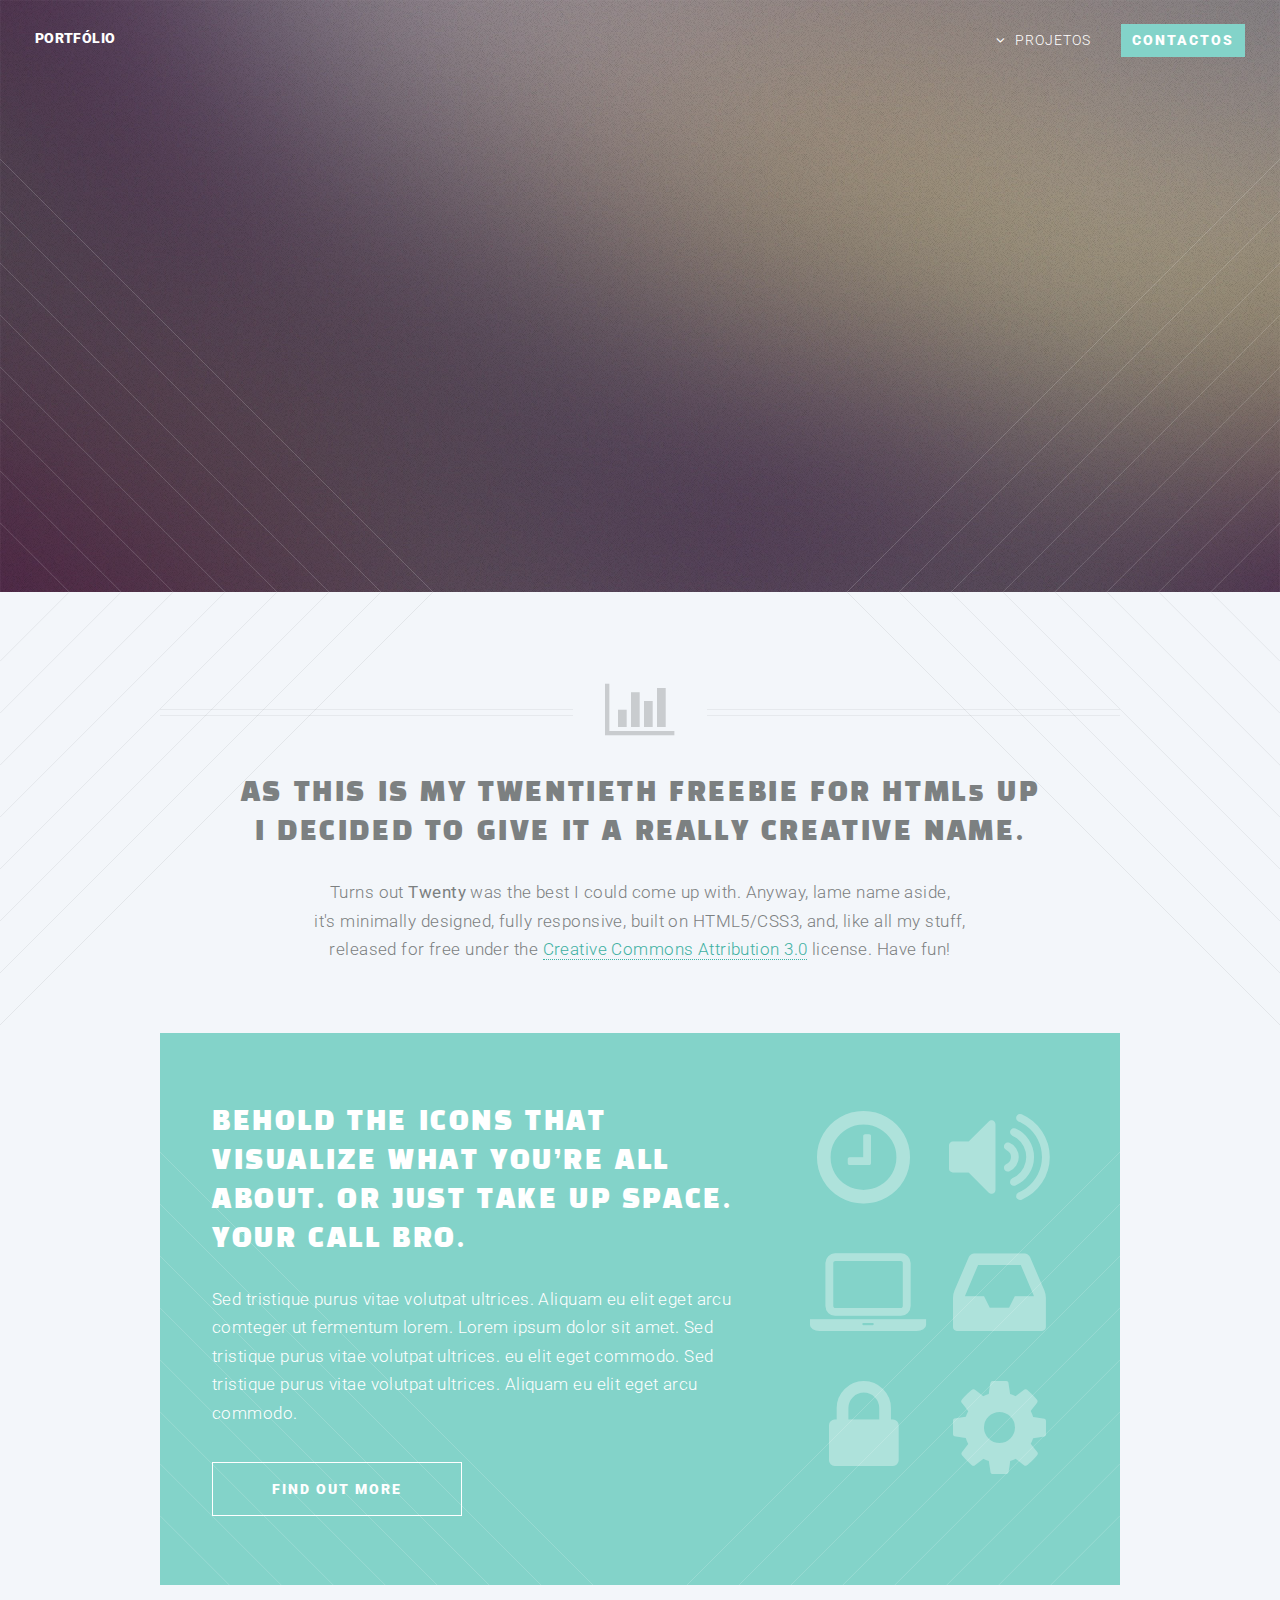
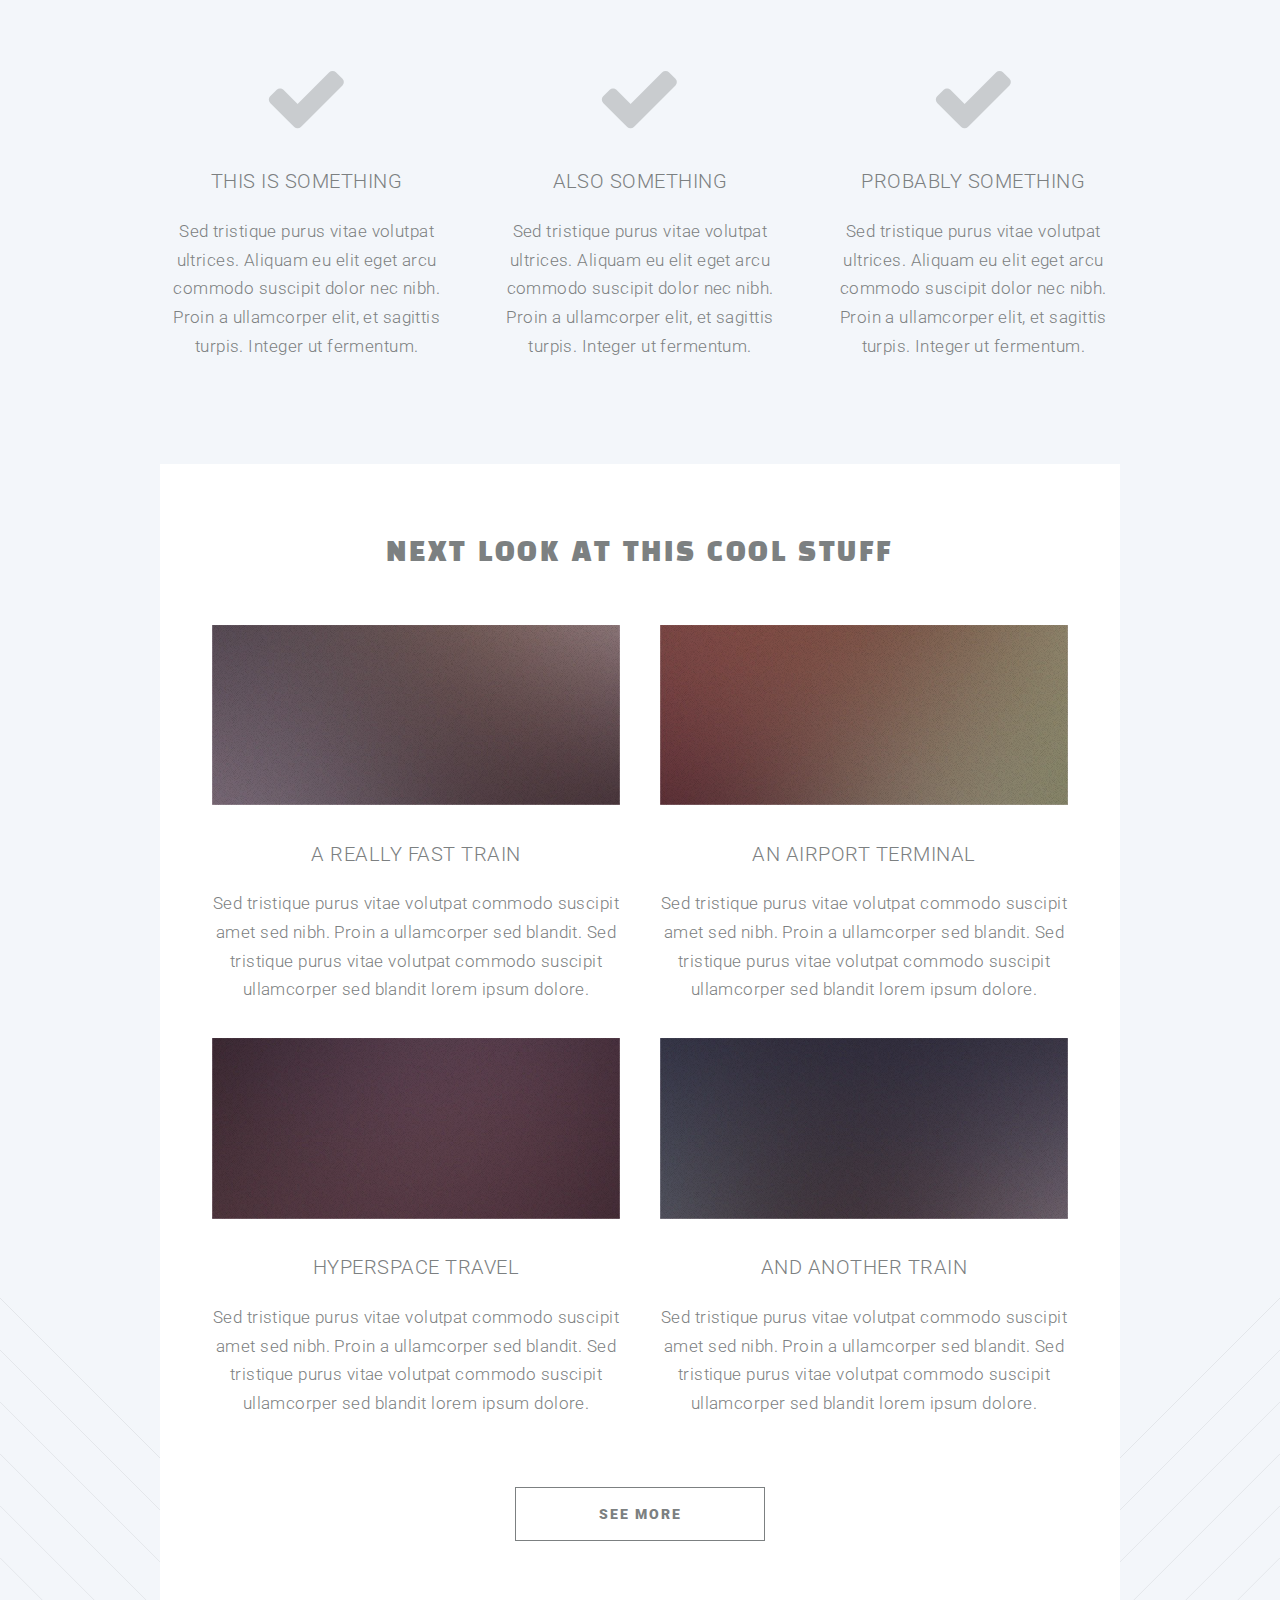
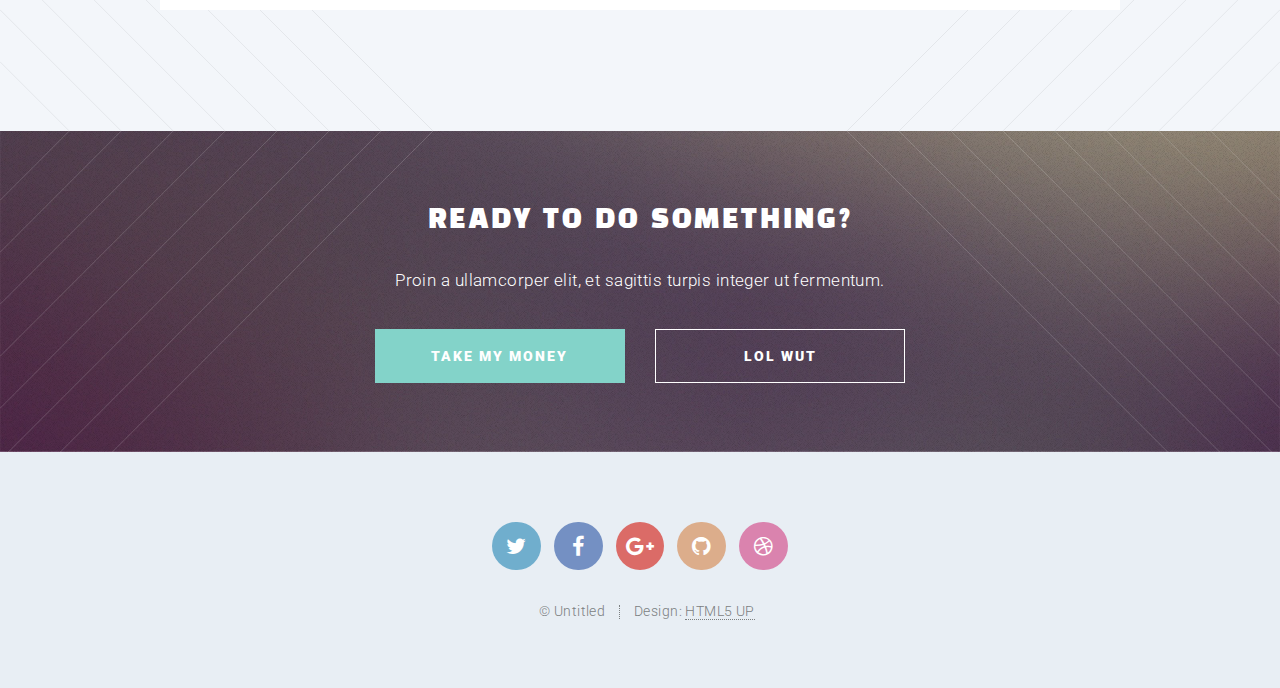
==== index.html @ 0d9e0621 "c i mesmo" ====
<!DOCTYPE HTML>
<!--
	Twenty by HTML5 UP
	html5up.net | @ajlkn
	Free for personal and commercial use under the CCA 3.0 license (html5up.net/license)
-->
<html>
	<head>
		<title>Vanessa Caçador</title>
		<meta charset="utf-8" />
		<meta name="viewport" content="width=device-width, initial-scale=1, user-scalable=no" />
		<link rel="stylesheet" href="assets/css/main.css" />
		<noscript><link rel="stylesheet" href="assets/css/noscript.css" /></noscript>
		<link rel="stylesheet" href="assets/css/van.css" />
	</head>
	<body class="index is-preload">
		<div id="page-wrapper">

			<!-- Header -->
				<header id="header" class="alt">
					<h1 id="logo"><a href="index.html">Portfólio</span></a></h1>
					<nav id="nav">
						<ul>
							<li class="submenu">
								<a href="#">Projetos</a>
								<ul>
									<li><a href="left-sidebar.html">Left Sidebar</a></li>
									<li><a href="right-sidebar.html">Right Sidebar</a></li>
									<li><a href="no-sidebar.html">No Sidebar</a></li>
									<li><a href="contact.html">Contact</a></li>
									<li class="submenu">
										<a href="#">Submenu</a>
										<ul>
											<li><a href="#">Dolore Sed</a></li>
											<li><a href="#">Consequat</a></li>
											<li><a href="#">Lorem Magna</a></li>
											<li><a href="#">Sed Magna</a></li>
											<li><a href="#">Ipsum Nisl</a></li>
										</ul>
									</li>
								</ul>
							</li>
							<li><a href="#" class="button primary">Contactos</a></li>
						</ul>
					</nav>
				</header>

			<!-- Banner -->
				<section id="banner">

					<!--
						".inner" is set up as an inline-block so it automatically expands
						in both directions to fit whatever's inside it. This means it won't
						automatically wrap lines, so be sure to use line breaks where
						appropriate (<br />).
					-->
					<div class="inner">

						<header>
							<h2>Vanessa</h2>
						</header>
						<p>This is <strong>Twenty</strong>, a free
						<br />
						responsive template
						<br />
						by <a href="http://html5up.net" target="_blank">HTML5 UP</a>.</p>
						<footer>
							<ul class="buttons stacked">
								<li><a href="#main" class="button fit scrolly">Currículo</a></li>
							</ul>
						</footer>

					</div>

				</section>

			<!-- Main -->
				<article id="main">

					<header class="special container">
						<span class="icon fa-bar-chart-o"></span>
						<h2>As this is my <strong>twentieth</strong> freebie for HTML5 UP
						<br />
						I decided to give it a really creative name.</h2>
						<p>Turns out <strong>Twenty</strong> was the best I could come up with. Anyway, lame name aside,
						<br />
						it's minimally designed, fully responsive, built on HTML5/CSS3,
						and, like all my stuff,
						<br />
						released for free under the <a href="http://html5up.net/license">Creative Commons Attribution 3.0</a> license. Have fun!</p>
					</header>

					<!-- One -->
						<section class="wrapper style2 container special-alt">
							<div class="row gtr-50">
								<div class="col-8 col-12-narrower">

									<header>
										<h2>Behold the <strong>icons</strong> that visualize what you’re all about. or just take up space. your call bro.</h2>
									</header>
									<p>Sed tristique purus vitae volutpat ultrices. Aliquam eu elit eget arcu comteger ut fermentum lorem. Lorem ipsum dolor sit amet. Sed tristique purus vitae volutpat ultrices. eu elit eget commodo. Sed tristique purus vitae volutpat ultrices. Aliquam eu elit eget arcu commodo.</p>
									<footer>
										<ul class="buttons">
											<li><a href="#" class="button">Find Out More</a></li>
										</ul>
									</footer>

								</div>
								<div class="col-4 col-12-narrower imp-narrower">

									<ul class="featured-icons">
										<li><span class="icon fa-clock-o"><span class="label">Feature 1</span></span></li>
										<li><span class="icon fa-volume-up"><span class="label">Feature 2</span></span></li>
										<li><span class="icon fa-laptop"><span class="label">Feature 3</span></span></li>
										<li><span class="icon fa-inbox"><span class="label">Feature 4</span></span></li>
										<li><span class="icon fa-lock"><span class="label">Feature 5</span></span></li>
										<li><span class="icon fa-cog"><span class="label">Feature 6</span></span></li>
									</ul>

								</div>
							</div>
						</section>

					<!-- Two -->
						<section class="wrapper style1 container special">
							<div class="row">
								<div class="col-4 col-12-narrower">

									<section>
										<span class="icon featured fa-check"></span>
										<header>
											<h3>This is Something</h3>
										</header>
										<p>Sed tristique purus vitae volutpat ultrices. Aliquam eu elit eget arcu commodo suscipit dolor nec nibh. Proin a ullamcorper elit, et sagittis turpis. Integer ut fermentum.</p>
									</section>

								</div>
								<div class="col-4 col-12-narrower">

									<section>
										<span class="icon featured fa-check"></span>
										<header>
											<h3>Also Something</h3>
										</header>
										<p>Sed tristique purus vitae volutpat ultrices. Aliquam eu elit eget arcu commodo suscipit dolor nec nibh. Proin a ullamcorper elit, et sagittis turpis. Integer ut fermentum.</p>
									</section>

								</div>
								<div class="col-4 col-12-narrower">

									<section>
										<span class="icon featured fa-check"></span>
										<header>
											<h3>Probably Something</h3>
										</header>
										<p>Sed tristique purus vitae volutpat ultrices. Aliquam eu elit eget arcu commodo suscipit dolor nec nibh. Proin a ullamcorper elit, et sagittis turpis. Integer ut fermentum.</p>
									</section>

								</div>
							</div>
						</section>

					<!-- Three -->
						<section class="wrapper style3 container special">

							<header class="major">
								<h2>Next look at this <strong>cool stuff</strong></h2>
							</header>

							<div class="row">
								<div class="col-6 col-12-narrower">

									<section>
										<a href="#" class="image featured"><img src="images/pic01.jpg" alt="" /></a>
										<header>
											<h3>A Really Fast Train</h3>
										</header>
										<p>Sed tristique purus vitae volutpat commodo suscipit amet sed nibh. Proin a ullamcorper sed blandit. Sed tristique purus vitae volutpat commodo suscipit ullamcorper sed blandit lorem ipsum dolore.</p>
									</section>

								</div>
								<div class="col-6 col-12-narrower">

									<section>
										<a href="#" class="image featured"><img src="images/pic02.jpg" alt="" /></a>
										<header>
											<h3>An Airport Terminal</h3>
										</header>
										<p>Sed tristique purus vitae volutpat commodo suscipit amet sed nibh. Proin a ullamcorper sed blandit. Sed tristique purus vitae volutpat commodo suscipit ullamcorper sed blandit lorem ipsum dolore.</p>
									</section>

								</div>
							</div>
							<div class="row">
								<div class="col-6 col-12-narrower">

									<section>
										<a href="#" class="image featured"><img src="images/pic03.jpg" alt="" /></a>
										<header>
											<h3>Hyperspace Travel</h3>
										</header>
										<p>Sed tristique purus vitae volutpat commodo suscipit amet sed nibh. Proin a ullamcorper sed blandit. Sed tristique purus vitae volutpat commodo suscipit ullamcorper sed blandit lorem ipsum dolore.</p>
									</section>

								</div>
								<div class="col-6 col-12-narrower">

									<section>
										<a href="#" class="image featured"><img src="images/pic04.jpg" alt="" /></a>
										<header>
											<h3>And Another Train</h3>
										</header>
										<p>Sed tristique purus vitae volutpat commodo suscipit amet sed nibh. Proin a ullamcorper sed blandit. Sed tristique purus vitae volutpat commodo suscipit ullamcorper sed blandit lorem ipsum dolore.</p>
									</section>

								</div>
							</div>

							<footer class="major">
								<ul class="buttons">
									<li><a href="#" class="button">See More</a></li>
								</ul>
							</footer>

						</section>

				</article>

			<!-- CTA -->
				<section id="cta">

					<header>
						<h2>Ready to do <strong>something</strong>?</h2>
						<p>Proin a ullamcorper elit, et sagittis turpis integer ut fermentum.</p>
					</header>
					<footer>
						<ul class="buttons">
							<li><a href="#" class="button primary">Take My Money</a></li>
							<li><a href="#" class="button">LOL Wut</a></li>
						</ul>
					</footer>

				</section>

			<!-- Footer -->
				<footer id="footer">

					<ul class="icons">
						<li><a href="#" class="icon circle fa-twitter"><span class="label">Twitter</span></a></li>
						<li><a href="#" class="icon circle fa-facebook"><span class="label">Facebook</span></a></li>
						<li><a href="#" class="icon circle fa-google-plus"><span class="label">Google+</span></a></li>
						<li><a href="#" class="icon circle fa-github"><span class="label">Github</span></a></li>
						<li><a href="#" class="icon circle fa-dribbble"><span class="label">Dribbble</span></a></li>
					</ul>

					<ul class="copyright">
						<li>&copy; Untitled</li><li>Design: <a href="http://html5up.net">HTML5 UP</a></li>
					</ul>

				</footer>

		</div>

		<!-- Scripts -->
			<script src="assets/js/jquery.min.js"></script>
			<script src="assets/js/jquery.dropotron.min.js"></script>
			<script src="assets/js/jquery.scrolly.min.js"></script>
			<script src="assets/js/jquery.scrollex.min.js"></script>
			<script src="assets/js/browser.min.js"></script>
			<script src="assets/js/breakpoints.min.js"></script>
			<script src="assets/js/util.js"></script>
			<script src="assets/js/main.js"></script>

	</body>
</html>
---- assets/css/main.css ----
@import url("font-awesome.min.css");
@import url("https://fonts.googleapis.com/css?family=Lato:300,400,900");

/*
	Twenty by HTML5 UP
	html5up.net | @ajlkn
	Free for personal and commercial use under the CCA 3.0 license (html5up.net/license)
*/

html, body, div, span, applet, object,
iframe, h1, h2, h3, h4, h5, h6, p, blockquote,
pre, a, abbr, acronym, address, big, cite,
code, del, dfn, em, img, ins, kbd, q, s, samp,
small, strike, strong, sub, sup, tt, var, b,
u, i, center, dl, dt, dd, ol, ul, li, fieldset,
form, label, legend, table, caption, tbody,
tfoot, thead, tr, th, td, article, aside,
canvas, details, embed, figure, figcaption,
footer, header, hgroup, menu, nav, output, ruby,
section, summary, time, mark, audio, video {
	margin: 0;
	padding: 0;
	border: 0;
	font-size: 100%;
	font: inherit;
	vertical-align: baseline;}

article, aside, details, figcaption, figure,
footer, header, hgroup, menu, nav, section {
	display: block;}

body {
	line-height: 1;
}

ol, ul {
	list-style: none;
}

blockquote, q {
	quotes: none;
}

	blockquote:before, blockquote:after, q:before, q:after {
		content: '';
		content: none;
	}

table {
	border-collapse: collapse;
	border-spacing: 0;
}

body {
	-webkit-text-size-adjust: none;
}

mark {
	background-color: transparent;
	color: inherit;
}

input::-moz-focus-inner {
	border: 0;
	padding: 0;
}

input, select, textarea {
	-moz-appearance: none;
	-webkit-appearance: none;
	-ms-appearance: none;
	appearance: none;
}

/* Basic */

	html {
		box-sizing: border-box;
	}

	*, *:before, *:after {
		box-sizing: inherit;
	}

	body {
		background: #f3f6fa;
	}

		body.is-preload *, body.is-preload *:before, body.is-preload *:after {
			-moz-animation: none !important;
			-webkit-animation: none !important;
			-ms-animation: none !important;
			animation: none !important;
			-moz-transition: none !important;
			-webkit-transition: none !important;
			-ms-transition: none !important;
			transition: none !important;
		}

	body, input, select, textarea {
		color: #7c8081;
		font-family: 'Lato', sans-serif;
		font-size: 15pt;
		font-weight: 300;
		letter-spacing: 0.025em;
		line-height: 1.75em;
	}

	a {
		-moz-transition: color 0.2s ease-in-out, border-color 0.2s ease-in-out, background-color 0.2s ease-in-out;
		-webkit-transition: color 0.2s ease-in-out, border-color 0.2s ease-in-out, background-color 0.2s ease-in-out;
		-ms-transition: color 0.2s ease-in-out, border-color 0.2s ease-in-out, background-color 0.2s ease-in-out;
		transition: color 0.2s ease-in-out, border-color 0.2s ease-in-out, background-color 0.2s ease-in-out;
		color: #3fb1a3;
		text-decoration: none;
		border-bottom: dotted 1px;
	}

		a:hover {
			border-bottom-color: transparent;
		}

	strong, b {
		font-weight: 400;
	}

	p, ul, ol, dl, table, blockquote {
		margin: 0 0 2em 0;
	}

	h1, h2, h3, h4, h5, h6 {
		color: inherit;
		font-weight: 300;
		line-height: 1.75em;
		margin-bottom: 1em;
		text-transform: uppercase;
	}

		h1 a, h2 a, h3 a, h4 a, h5 a, h6 a {
			color: inherit;
			text-decoration: none;
			border: 0;
		}

	h2 {
		font-size: 1.5em;
		letter-spacing: 0.1em;
	}

	h3 {
		font-size: 1.15em;
		letter-spacing: 0.025em;
	}

	sub {
		font-size: 0.8em;
		position: relative;
		top: 0.5em;
	}

	sup {
		font-size: 0.8em;
		position: relative;
		top: -0.5em;
	}

	hr {
		border-top: solid 1px rgba(124, 128, 129, 0.2);
		border: 0;
		margin-bottom: 1.5em;
	}

	blockquote {
		border-left: solid 0.5em rgba(124, 128, 129, 0.2);
		font-style: italic;
		padding: 1em 0 1em 2em;
	}

/* Container */

	.container {
		margin: 0 auto;
		max-width: 100%;
		width: 1400px;
	}

		.container.medium {
			width: 1050px;
		}

		@media screen and (max-width: 1680px) {

			.container {
				width: 1200px;
			}

				.container.medium {
					width: 900px;
				}

		}

		@media screen and (max-width: 1280px) {

			.container {
				width: 960px;
			}

				.container.medium {
					width: 735px;
				}

		}

		@media screen and (max-width: 980px) {

			.container {
				width: 95%;
			}

				.container.medium {
					width: 71.25%;
				}

		}

		@media screen and (max-width: 840px) {

			.container {
				width: 95%;
			}

				.container.medium {
					width: 95%;
				}

		}

		@media screen and (max-width: 736px) {

			.container {
				width: 100%;
			}

				.container.medium {
					width: 100%;
				}

		}

/* Row */

	.row {
		display: flex;
		flex-wrap: wrap;
		box-sizing: border-box;
		align-items: stretch;
	}

		.row > * {
			box-sizing: border-box;
		}

		.row.gtr-uniform > * > :last-child {
			margin-bottom: 0;
		}

		.row.aln-left {
			justify-content: flex-start;
		}

		.row.aln-center {
			justify-content: center;
		}

		.row.aln-right {
			justify-content: flex-end;
		}

		.row.aln-top {
			align-items: flex-start;
		}

		.row.aln-middle {
			align-items: center;
		}

		.row.aln-bottom {
			align-items: flex-end;
		}

		.row > .imp {
			order: -1;
		}

		.row > .col-1 {
			width: 8.3333333333%;
		}

		.row > .off-1 {
			margin-left: 8.3333333333%;
		}

		.row > .col-2 {
			width: 16.6666666667%;
		}

		.row > .off-2 {
			margin-left: 16.6666666667%;
		}

		.row > .col-3 {
			width: 25%;
		}

		.row > .off-3 {
			margin-left: 25%;
		}

		.row > .col-4 {
			width: 33.3333333333%;
		}

		.row > .off-4 {
			margin-left: 33.3333333333%;
		}

		.row > .col-5 {
			width: 41.6666666667%;
		}

		.row > .off-5 {
			margin-left: 41.6666666667%;
		}

		.row > .col-6 {
			width: 50%;
		}

		.row > .off-6 {
			margin-left: 50%;
		}

		.row > .col-7 {
			width: 58.3333333333%;
		}

		.row > .off-7 {
			margin-left: 58.3333333333%;
		}

		.row > .col-8 {
			width: 66.6666666667%;
		}

		.row > .off-8 {
			margin-left: 66.6666666667%;
		}

		.row > .col-9 {
			width: 75%;
		}

		.row > .off-9 {
			margin-left: 75%;
		}

		.row > .col-10 {
			width: 83.3333333333%;
		}

		.row > .off-10 {
			margin-left: 83.3333333333%;
		}

		.row > .col-11 {
			width: 91.6666666667%;
		}

		.row > .off-11 {
			margin-left: 91.6666666667%;
		}

		.row > .col-12 {
			width: 100%;
		}

		.row > .off-12 {
			margin-left: 100%;
		}

		.row.gtr-0 {
			margin-top: 0px;
			margin-left: 0px;
		}

			.row.gtr-0 > * {
				padding: 0px 0 0 0px;
			}

			.row.gtr-0.gtr-uniform {
				margin-top: 0px;
			}

				.row.gtr-0.gtr-uniform > * {
					padding-top: 0px;
				}

		.row.gtr-25 {
			margin-top: -12.5px;
			margin-left: -12.5px;
		}

			.row.gtr-25 > * {
				padding: 12.5px 0 0 12.5px;
			}

			.row.gtr-25.gtr-uniform {
				margin-top: -12.5px;
			}

				.row.gtr-25.gtr-uniform > * {
					padding-top: 12.5px;
				}

		.row.gtr-50 {
			margin-top: -25px;
			margin-left: -25px;
		}

			.row.gtr-50 > * {
				padding: 25px 0 0 25px;
			}

			.row.gtr-50.gtr-uniform {
				margin-top: -25px;
			}

				.row.gtr-50.gtr-uniform > * {
					padding-top: 25px;
				}

		.row {
			margin-top: -50px;
			margin-left: -50px;
		}

			.row > * {
				padding: 50px 0 0 50px;
			}

			.row.gtr-uniform {
				margin-top: -50px;
			}

				.row.gtr-uniform > * {
					padding-top: 50px;
				}

		.row.gtr-150 {
			margin-top: -75px;
			margin-left: -75px;
		}

			.row.gtr-150 > * {
				padding: 75px 0 0 75px;
			}

			.row.gtr-150.gtr-uniform {
				margin-top: -75px;
			}

				.row.gtr-150.gtr-uniform > * {
					padding-top: 75px;
				}

		.row.gtr-200 {
			margin-top: -100px;
			margin-left: -100px;
		}

			.row.gtr-200 > * {
				padding: 100px 0 0 100px;
			}

			.row.gtr-200.gtr-uniform {
				margin-top: -100px;
			}

				.row.gtr-200.gtr-uniform > * {
					padding-top: 100px;
				}

		@media screen and (max-width: 1680px) {

			.row {
				display: flex;
				flex-wrap: wrap;
				box-sizing: border-box;
				align-items: stretch;
			}

				.row > * {
					box-sizing: border-box;
				}

				.row.gtr-uniform > * > :last-child {
					margin-bottom: 0;
				}

				.row.aln-left {
					justify-content: flex-start;
				}

				.row.aln-center {
					justify-content: center;
				}

				.row.aln-right {
					justify-content: flex-end;
				}

				.row.aln-top {
					align-items: flex-start;
				}

				.row.aln-middle {
					align-items: center;
				}

				.row.aln-bottom {
					align-items: flex-end;
				}

				.row > .imp-wide {
					order: -1;
				}

				.row > .col-1-wide {
					width: 8.3333333333%;
				}

				.row > .off-1-wide {
					margin-left: 8.3333333333%;
				}

				.row > .col-2-wide {
					width: 16.6666666667%;
				}

				.row > .off-2-wide {
					margin-left: 16.6666666667%;
				}

				.row > .col-3-wide {
					width: 25%;
				}

				.row > .off-3-wide {
					margin-left: 25%;
				}

				.row > .col-4-wide {
					width: 33.3333333333%;
				}

				.row > .off-4-wide {
					margin-left: 33.3333333333%;
				}

				.row > .col-5-wide {
					width: 41.6666666667%;
				}

				.row > .off-5-wide {
					margin-left: 41.6666666667%;
				}

				.row > .col-6-wide {
					width: 50%;
				}

				.row > .off-6-wide {
					margin-left: 50%;
				}

				.row > .col-7-wide {
					width: 58.3333333333%;
				}

				.row > .off-7-wide {
					margin-left: 58.3333333333%;
				}

				.row > .col-8-wide {
					width: 66.6666666667%;
				}

				.row > .off-8-wide {
					margin-left: 66.6666666667%;
				}

				.row > .col-9-wide {
					width: 75%;
				}

				.row > .off-9-wide {
					margin-left: 75%;
				}

				.row > .col-10-wide {
					width: 83.3333333333%;
				}

				.row > .off-10-wide {
					margin-left: 83.3333333333%;
				}

				.row > .col-11-wide {
					width: 91.6666666667%;
				}

				.row > .off-11-wide {
					margin-left: 91.6666666667%;
				}

				.row > .col-12-wide {
					width: 100%;
				}

				.row > .off-12-wide {
					margin-left: 100%;
				}

				.row.gtr-0 {
					margin-top: 0px;
					margin-left: 0px;
				}

					.row.gtr-0 > * {
						padding: 0px 0 0 0px;
					}

					.row.gtr-0.gtr-uniform {
						margin-top: 0px;
					}

						.row.gtr-0.gtr-uniform > * {
							padding-top: 0px;
						}

				.row.gtr-25 {
					margin-top: -10px;
					margin-left: -10px;
				}

					.row.gtr-25 > * {
						padding: 10px 0 0 10px;
					}

					.row.gtr-25.gtr-uniform {
						margin-top: -10px;
					}

						.row.gtr-25.gtr-uniform > * {
							padding-top: 10px;
						}

				.row.gtr-50 {
					margin-top: -20px;
					margin-left: -20px;
				}

					.row.gtr-50 > * {
						padding: 20px 0 0 20px;
					}

					.row.gtr-50.gtr-uniform {
						margin-top: -20px;
					}

						.row.gtr-50.gtr-uniform > * {
							padding-top: 20px;
						}

				.row {
					margin-top: -40px;
					margin-left: -40px;
				}

					.row > * {
						padding: 40px 0 0 40px;
					}

					.row.gtr-uniform {
						margin-top: -40px;
					}

						.row.gtr-uniform > * {
							padding-top: 40px;
						}

				.row.gtr-150 {
					margin-top: -60px;
					margin-left: -60px;
				}

					.row.gtr-150 > * {
						padding: 60px 0 0 60px;
					}

					.row.gtr-150.gtr-uniform {
						margin-top: -60px;
					}

						.row.gtr-150.gtr-uniform > * {
							padding-top: 60px;
						}

				.row.gtr-200 {
					margin-top: -80px;
					margin-left: -80px;
				}

					.row.gtr-200 > * {
						padding: 80px 0 0 80px;
					}

					.row.gtr-200.gtr-uniform {
						margin-top: -80px;
					}

						.row.gtr-200.gtr-uniform > * {
							padding-top: 80px;
						}

		}

		@media screen and (max-width: 1280px) {

			.row {
				display: flex;
				flex-wrap: wrap;
				box-sizing: border-box;
				align-items: stretch;
			}

				.row > * {
					box-sizing: border-box;
				}

				.row.gtr-uniform > * > :last-child {
					margin-bottom: 0;
				}

				.row.aln-left {
					justify-content: flex-start;
				}

				.row.aln-center {
					justify-content: center;
				}

				.row.aln-right {
					justify-content: flex-end;
				}

				.row.aln-top {
					align-items: flex-start;
				}

				.row.aln-middle {
					align-items: center;
				}

				.row.aln-bottom {
					align-items: flex-end;
				}

				.row > .imp-normal {
					order: -1;
				}

				.row > .col-1-normal {
					width: 8.3333333333%;
				}

				.row > .off-1-normal {
					margin-left: 8.3333333333%;
				}

				.row > .col-2-normal {
					width: 16.6666666667%;
				}

				.row > .off-2-normal {
					margin-left: 16.6666666667%;
				}

				.row > .col-3-normal {
					width: 25%;
				}

				.row > .off-3-normal {
					margin-left: 25%;
				}

				.row > .col-4-normal {
					width: 33.3333333333%;
				}

				.row > .off-4-normal {
					margin-left: 33.3333333333%;
				}

				.row > .col-5-normal {
					width: 41.6666666667%;
				}

				.row > .off-5-normal {
					margin-left: 41.6666666667%;
				}

				.row > .col-6-normal {
					width: 50%;
				}

				.row > .off-6-normal {
					margin-left: 50%;
				}

				.row > .col-7-normal {
					width: 58.3333333333%;
				}

				.row > .off-7-normal {
					margin-left: 58.3333333333%;
				}

				.row > .col-8-normal {
					width: 66.6666666667%;
				}

				.row > .off-8-normal {
					margin-left: 66.6666666667%;
				}

				.row > .col-9-normal {
					width: 75%;
				}

				.row > .off-9-normal {
					margin-left: 75%;
				}

				.row > .col-10-normal {
					width: 83.3333333333%;
				}

				.row > .off-10-normal {
					margin-left: 83.3333333333%;
				}

				.row > .col-11-normal {
					width: 91.6666666667%;
				}

				.row > .off-11-normal {
					margin-left: 91.6666666667%;
				}

				.row > .col-12-normal {
					width: 100%;
				}

				.row > .off-12-normal {
					margin-left: 100%;
				}

				.row.gtr-0 {
					margin-top: 0px;
					margin-left: 0px;
				}

					.row.gtr-0 > * {
						padding: 0px 0 0 0px;
					}

					.row.gtr-0.gtr-uniform {
						margin-top: 0px;
					}

						.row.gtr-0.gtr-uniform > * {
							padding-top: 0px;
						}

				.row.gtr-25 {
					margin-top: -10px;
					margin-left: -10px;
				}

					.row.gtr-25 > * {
						padding: 10px 0 0 10px;
					}

					.row.gtr-25.gtr-uniform {
						margin-top: -10px;
					}

						.row.gtr-25.gtr-uniform > * {
							padding-top: 10px;
						}

				.row.gtr-50 {
					margin-top: -20px;
					margin-left: -20px;
				}

					.row.gtr-50 > * {
						padding: 20px 0 0 20px;
					}

					.row.gtr-50.gtr-uniform {
						margin-top: -20px;
					}

						.row.gtr-50.gtr-uniform > * {
							padding-top: 20px;
						}

				.row {
					margin-top: -40px;
					margin-left: -40px;
				}

					.row > * {
						padding: 40px 0 0 40px;
					}

					.row.gtr-uniform {
						margin-top: -40px;
					}

						.row.gtr-uniform > * {
							padding-top: 40px;
						}

				.row.gtr-150 {
					margin-top: -60px;
					margin-left: -60px;
				}

					.row.gtr-150 > * {
						padding: 60px 0 0 60px;
					}

					.row.gtr-150.gtr-uniform {
						margin-top: -60px;
					}

						.row.gtr-150.gtr-uniform > * {
							padding-top: 60px;
						}

				.row.gtr-200 {
					margin-top: -80px;
					margin-left: -80px;
				}

					.row.gtr-200 > * {
						padding: 80px 0 0 80px;
					}

					.row.gtr-200.gtr-uniform {
						margin-top: -80px;
					}

						.row.gtr-200.gtr-uniform > * {
							padding-top: 80px;
						}

		}

		@media screen and (max-width: 980px) {

			.row {
				display: flex;
				flex-wrap: wrap;
				box-sizing: border-box;
				align-items: stretch;
			}

				.row > * {
					box-sizing: border-box;
				}

				.row.gtr-uniform > * > :last-child {
					margin-bottom: 0;
				}

				.row.aln-left {
					justify-content: flex-start;
				}

				.row.aln-center {
					justify-content: center;
				}

				.row.aln-right {
					justify-content: flex-end;
				}

				.row.aln-top {
					align-items: flex-start;
				}

				.row.aln-middle {
					align-items: center;
				}

				.row.aln-bottom {
					align-items: flex-end;
				}

				.row > .imp-narrow {
					order: -1;
				}

				.row > .col-1-narrow {
					width: 8.3333333333%;
				}

				.row > .off-1-narrow {
					margin-left: 8.3333333333%;
				}

				.row > .col-2-narrow {
					width: 16.6666666667%;
				}

				.row > .off-2-narrow {
					margin-left: 16.6666666667%;
				}

				.row > .col-3-narrow {
					width: 25%;
				}

				.row > .off-3-narrow {
					margin-left: 25%;
				}

				.row > .col-4-narrow {
					width: 33.3333333333%;
				}

				.row > .off-4-narrow {
					margin-left: 33.3333333333%;
				}

				.row > .col-5-narrow {
					width: 41.6666666667%;
				}

				.row > .off-5-narrow {
					margin-left: 41.6666666667%;
				}

				.row > .col-6-narrow {
					width: 50%;
				}

				.row > .off-6-narrow {
					margin-left: 50%;
				}

				.row > .col-7-narrow {
					width: 58.3333333333%;
				}

				.row > .off-7-narrow {
					margin-left: 58.3333333333%;
				}

				.row > .col-8-narrow {
					width: 66.6666666667%;
				}

				.row > .off-8-narrow {
					margin-left: 66.6666666667%;
				}

				.row > .col-9-narrow {
					width: 75%;
				}

				.row > .off-9-narrow {
					margin-left: 75%;
				}

				.row > .col-10-narrow {
					width: 83.3333333333%;
				}

				.row > .off-10-narrow {
					margin-left: 83.3333333333%;
				}

				.row > .col-11-narrow {
					width: 91.6666666667%;
				}

				.row > .off-11-narrow {
					margin-left: 91.6666666667%;
				}

				.row > .col-12-narrow {
					width: 100%;
				}

				.row > .off-12-narrow {
					margin-left: 100%;
				}

				.row.gtr-0 {
					margin-top: 0px;
					margin-left: 0px;
				}

					.row.gtr-0 > * {
						padding: 0px 0 0 0px;
					}

					.row.gtr-0.gtr-uniform {
						margin-top: 0px;
					}

						.row.gtr-0.gtr-uniform > * {
							padding-top: 0px;
						}

				.row.gtr-25 {
					margin-top: -7.5px;
					margin-left: -7.5px;
				}

					.row.gtr-25 > * {
						padding: 7.5px 0 0 7.5px;
					}

					.row.gtr-25.gtr-uniform {
						margin-top: -7.5px;
					}

						.row.gtr-25.gtr-uniform > * {
							padding-top: 7.5px;
						}

				.row.gtr-50 {
					margin-top: -15px;
					margin-left: -15px;
				}

					.row.gtr-50 > * {
						padding: 15px 0 0 15px;
					}

					.row.gtr-50.gtr-uniform {
						margin-top: -15px;
					}

						.row.gtr-50.gtr-uniform > * {
							padding-top: 15px;
						}

				.row {
					margin-top: -30px;
					margin-left: -30px;
				}

					.row > * {
						padding: 30px 0 0 30px;
					}

					.row.gtr-uniform {
						margin-top: -30px;
					}

						.row.gtr-uniform > * {
							padding-top: 30px;
						}

				.row.gtr-150 {
					margin-top: -45px;
					margin-left: -45px;
				}

					.row.gtr-150 > * {
						padding: 45px 0 0 45px;
					}

					.row.gtr-150.gtr-uniform {
						margin-top: -45px;
					}

						.row.gtr-150.gtr-uniform > * {
							padding-top: 45px;
						}

				.row.gtr-200 {
					margin-top: -60px;
					margin-left: -60px;
				}

					.row.gtr-200 > * {
						padding: 60px 0 0 60px;
					}

					.row.gtr-200.gtr-uniform {
						margin-top: -60px;
					}

						.row.gtr-200.gtr-uniform > * {
							padding-top: 60px;
						}

		}

		@media screen and (max-width: 840px) {

			.row {
				display: flex;
				flex-wrap: wrap;
				box-sizing: border-box;
				align-items: stretch;
			}

				.row > * {
					box-sizing: border-box;
				}

				.row.gtr-uniform > * > :last-child {
					margin-bottom: 0;
				}

				.row.aln-left {
					justify-content: flex-start;
				}

				.row.aln-center {
					justify-content: center;
				}

				.row.aln-right {
					justify-content: flex-end;
				}

				.row.aln-top {
					align-items: flex-start;
				}

				.row.aln-middle {
					align-items: center;
				}

				.row.aln-bottom {
					align-items: flex-end;
				}

				.row > .imp-narrower {
					order: -1;
				}

				.row > .col-1-narrower {
					width: 8.3333333333%;
				}

				.row > .off-1-narrower {
					margin-left: 8.3333333333%;
				}

				.row > .col-2-narrower {
					width: 16.6666666667%;
				}

				.row > .off-2-narrower {
					margin-left: 16.6666666667%;
				}

				.row > .col-3-narrower {
					width: 25%;
				}

				.row > .off-3-narrower {
					margin-left: 25%;
				}

				.row > .col-4-narrower {
					width: 33.3333333333%;
				}

				.row > .off-4-narrower {
					margin-left: 33.3333333333%;
				}

				.row > .col-5-narrower {
					width: 41.6666666667%;
				}

				.row > .off-5-narrower {
					margin-left: 41.6666666667%;
				}

				.row > .col-6-narrower {
					width: 50%;
				}

				.row > .off-6-narrower {
					margin-left: 50%;
				}

				.row > .col-7-narrower {
					width: 58.3333333333%;
				}

				.row > .off-7-narrower {
					margin-left: 58.3333333333%;
				}

				.row > .col-8-narrower {
					width: 66.6666666667%;
				}

				.row > .off-8-narrower {
					margin-left: 66.6666666667%;
				}

				.row > .col-9-narrower {
					width: 75%;
				}

				.row > .off-9-narrower {
					margin-left: 75%;
				}

				.row > .col-10-narrower {
					width: 83.3333333333%;
				}

				.row > .off-10-narrower {
					margin-left: 83.3333333333%;
				}

				.row > .col-11-narrower {
					width: 91.6666666667%;
				}

				.row > .off-11-narrower {
					margin-left: 91.6666666667%;
				}

				.row > .col-12-narrower {
					width: 100%;
				}

				.row > .off-12-narrower {
					margin-left: 100%;
				}

				.row.gtr-0 {
					margin-top: 0px;
					margin-left: 0px;
				}

					.row.gtr-0 > * {
						padding: 0px 0 0 0px;
					}

					.row.gtr-0.gtr-uniform {
						margin-top: 0px;
					}

						.row.gtr-0.gtr-uniform > * {
							padding-top: 0px;
						}

				.row.gtr-25 {
					margin-top: -7.5px;
					margin-left: -7.5px;
				}

					.row.gtr-25 > * {
						padding: 7.5px 0 0 7.5px;
					}

					.row.gtr-25.gtr-uniform {
						margin-top: -7.5px;
					}

						.row.gtr-25.gtr-uniform > * {
							padding-top: 7.5px;
						}

				.row.gtr-50 {
					margin-top: -15px;
					margin-left: -15px;
				}

					.row.gtr-50 > * {
						padding: 15px 0 0 15px;
					}

					.row.gtr-50.gtr-uniform {
						margin-top: -15px;
					}

						.row.gtr-50.gtr-uniform > * {
							padding-top: 15px;
						}

				.row {
					margin-top: -30px;
					margin-left: -30px;
				}

					.row > * {
						padding: 30px 0 0 30px;
					}

					.row.gtr-uniform {
						margin-top: -30px;
					}

						.row.gtr-uniform > * {
							padding-top: 30px;
						}

				.row.gtr-150 {
					margin-top: -45px;
					margin-left: -45px;
				}

					.row.gtr-150 > * {
						padding: 45px 0 0 45px;
					}

					.row.gtr-150.gtr-uniform {
						margin-top: -45px;
					}

						.row.gtr-150.gtr-uniform > * {
							padding-top: 45px;
						}

				.row.gtr-200 {
					margin-top: -60px;
					margin-left: -60px;
				}

					.row.gtr-200 > * {
						padding: 60px 0 0 60px;
					}

					.row.gtr-200.gtr-uniform {
						margin-top: -60px;
					}

						.row.gtr-200.gtr-uniform > * {
							padding-top: 60px;
						}

		}

		@media screen and (max-width: 736px) {

			.row {
				display: flex;
				flex-wrap: wrap;
				box-sizing: border-box;
				align-items: stretch;
			}

				.row > * {
					box-sizing: border-box;
				}

				.row.gtr-uniform > * > :last-child {
					margin-bottom: 0;
				}

				.row.aln-left {
					justify-content: flex-start;
				}

				.row.aln-center {
					justify-content: center;
				}

				.row.aln-right {
					justify-content: flex-end;
				}

				.row.aln-top {
					align-items: flex-start;
				}

				.row.aln-middle {
					align-items: center;
				}

				.row.aln-bottom {
					align-items: flex-end;
				}

				.row > .imp-mobile {
					order: -1;
				}

				.row > .col-1-mobile {
					width: 8.3333333333%;
				}

				.row > .off-1-mobile {
					margin-left: 8.3333333333%;
				}

				.row > .col-2-mobile {
					width: 16.6666666667%;
				}

				.row > .off-2-mobile {
					margin-left: 16.6666666667%;
				}

				.row > .col-3-mobile {
					width: 25%;
				}

				.row > .off-3-mobile {
					margin-left: 25%;
				}

				.row > .col-4-mobile {
					width: 33.3333333333%;
				}

				.row > .off-4-mobile {
					margin-left: 33.3333333333%;
				}

				.row > .col-5-mobile {
					width: 41.6666666667%;
				}

				.row > .off-5-mobile {
					margin-left: 41.6666666667%;
				}

				.row > .col-6-mobile {
					width: 50%;
				}

				.row > .off-6-mobile {
					margin-left: 50%;
				}

				.row > .col-7-mobile {
					width: 58.3333333333%;
				}

				.row > .off-7-mobile {
					margin-left: 58.3333333333%;
				}

				.row > .col-8-mobile {
					width: 66.6666666667%;
				}

				.row > .off-8-mobile {
					margin-left: 66.6666666667%;
				}

				.row > .col-9-mobile {
					width: 75%;
				}

				.row > .off-9-mobile {
					margin-left: 75%;
				}

				.row > .col-10-mobile {
					width: 83.3333333333%;
				}

				.row > .off-10-mobile {
					margin-left: 83.3333333333%;
				}

				.row > .col-11-mobile {
					width: 91.6666666667%;
				}

				.row > .off-11-mobile {
					margin-left: 91.6666666667%;
				}

				.row > .col-12-mobile {
					width: 100%;
				}

				.row > .off-12-mobile {
					margin-left: 100%;
				}

				.row.gtr-0 {
					margin-top: 0px;
					margin-left: 0px;
				}

					.row.gtr-0 > * {
						padding: 0px 0 0 0px;
					}

					.row.gtr-0.gtr-uniform {
						margin-top: 0px;
					}

						.row.gtr-0.gtr-uniform > * {
							padding-top: 0px;
						}

				.row.gtr-25 {
					margin-top: -7.5px;
					margin-left: -7.5px;
				}

					.row.gtr-25 > * {
						padding: 7.5px 0 0 7.5px;
					}

					.row.gtr-25.gtr-uniform {
						margin-top: -7.5px;
					}

						.row.gtr-25.gtr-uniform > * {
							padding-top: 7.5px;
						}

				.row.gtr-50 {
					margin-top: -15px;
					margin-left: -15px;
				}

					.row.gtr-50 > * {
						padding: 15px 0 0 15px;
					}

					.row.gtr-50.gtr-uniform {
						margin-top: -15px;
					}

						.row.gtr-50.gtr-uniform > * {
							padding-top: 15px;
						}

				.row {
					margin-top: -30px;
					margin-left: -30px;
				}

					.row > * {
						padding: 30px 0 0 30px;
					}

					.row.gtr-uniform {
						margin-top: -30px;
					}

						.row.gtr-uniform > * {
							padding-top: 30px;
						}

				.row.gtr-150 {
					margin-top: -45px;
					margin-left: -45px;
				}

					.row.gtr-150 > * {
						padding: 45px 0 0 45px;
					}

					.row.gtr-150.gtr-uniform {
						margin-top: -45px;
					}

						.row.gtr-150.gtr-uniform > * {
							padding-top: 45px;
						}

				.row.gtr-200 {
					margin-top: -60px;
					margin-left: -60px;
				}

					.row.gtr-200 > * {
						padding: 60px 0 0 60px;
					}

					.row.gtr-200.gtr-uniform {
						margin-top: -60px;
					}

						.row.gtr-200.gtr-uniform > * {
							padding-top: 60px;
						}

		}

/* Section/Article */

	section.special, article.special {
		text-align: center;
	}

	header.major {
		padding-bottom: 2em;
	}

	header.special {
		margin-bottom: 5em;
		padding-top: 7em;
		position: relative;
		text-align: center;
	}

		header.special:before, header.special:after {
			border-bottom: solid 1.5px;
			border-top: solid 1.5px;
			content: '';
			height: 7px;
			opacity: 0.1;
			position: absolute;
			top: 1.75em;
			width: 43%;
		}

		header.special:before {
			left: 0;
		}

		header.special:after {
			right: 0;
		}

		header.special h2 {
			margin-bottom: 0;
		}

		header.special h2 + p {
			margin-bottom: 0;
			padding-top: 1.5em;
		}

		header.special .icon {
			cursor: default;
			height: 7em;
			left: 0;
			position: absolute;
			text-align: center;
			top: 1em;
			width: 100%;
		}

			header.special .icon:before {
				font-size: 3.5em;
				opacity: 0.35;
			}

	footer > :last-child {
		margin-bottom: 0;
	}

	footer.major {
		padding-top: 3em;
	}

/* Form */

	input[type="text"],
	input[type="password"],
	input[type="email"],
	textarea {
		-moz-transition: background-color 0.2s ease-in-out, border-color 0.2s ease-in-out;
		-webkit-transition: background-color 0.2s ease-in-out, border-color 0.2s ease-in-out;
		-ms-transition: background-color 0.2s ease-in-out, border-color 0.2s ease-in-out;
		transition: background-color 0.2s ease-in-out, border-color 0.2s ease-in-out;
		-moz-appearance: none;
		-webkit-appearance: none;
		-ms-appearance: none;
		appearance: none;
		background: none;
		border: solid 1px rgba(124, 128, 129, 0.2);
		border-radius: 0;
		color: inherit;
		display: block;
		padding: 0.75em;
		text-decoration: none;
		width: 100%;
		outline: 0;
	}

		input[type="text"]:focus,
		input[type="password"]:focus,
		input[type="email"]:focus,
		textarea:focus {
			border-color: #83d3c9;
		}

	input[type="text"],
	input[type="password"],
	input[type="email"] {
		line-height: 1em;
	}

	::-webkit-input-placeholder {
		color: inherit;
		opacity: 0.5;
		position: relative;
		top: 3px;
	}

	:-moz-placeholder {
		color: inherit;
		opacity: 0.5;
	}

	::-moz-placeholder {
		color: inherit;
		opacity: 0.5;
	}

	:-ms-input-placeholder {
		color: inherit;
		opacity: 0.5;
	}

/* Image */

	.image {
		border: 0;
		position: relative;
	}

		.image:before {
			background: url("images/overlay.png");
			content: '';
			height: 100%;
			left: 0;
			position: absolute;
			top: 0;
			width: 100%;
		}

		.image.fit {
			display: block;
		}

			.image.fit img {
				display: block;
				width: 100%;
			}

		.image.featured {
			display: block;
			margin: 0 0 2em 0;
		}

			.image.featured img {
				display: block;
				width: 100%;
			}

/* Icon */

	.icon {
		text-decoration: none;
		position: relative;
	}

		.icon:before {
			-moz-osx-font-smoothing: grayscale;
			-webkit-font-smoothing: antialiased;
			font-family: FontAwesome;
			font-style: normal;
			font-weight: normal;
			text-transform: none !important;
		}

		.icon.circle {
			-moz-transition: all 0.2s ease-in-out;
			-webkit-transition: all 0.2s ease-in-out;
			-ms-transition: all 0.2s ease-in-out;
			transition: all 0.2s ease-in-out;
			border: 0;
			border-radius: 100%;
			display: inline-block;
			font-size: 1.25em;
			height: 2.25em;
			left: 0;
			line-height: 2.25em;
			text-align: center;
			text-decoration: none;
			top: 0;
			width: 2.25em;
		}

			.icon.circle:hover {
				top: -0.2em;
			}

			.icon.circle.fa-twitter {
				background: #70aecd;
				color: #fff;
			}

				.icon.circle.fa-twitter:hover {
					background: #7fb7d2;
				}

			.icon.circle.fa-facebook {
				background: #7490c3;
				color: #fff;
			}

				.icon.circle.fa-facebook:hover {
					background: #829bc9;
				}

			.icon.circle.fa-google-plus {
				background: #db6b67;
				color: #fff;
			}

				.icon.circle.fa-google-plus:hover {
					background: #df7b77;
				}

			.icon.circle.fa-github {
				background: #dcad8b;
				color: #fff;
			}

				.icon.circle.fa-github:hover {
					background: #e1b89b;
				}

			.icon.circle.fa-dribbble {
				background: #da83ae;
				color: #fff;
			}

				.icon.circle.fa-dribbble:hover {
					background: #df93b8;
				}

		.icon.featured {
			cursor: default;
			display: block;
			margin: 0 0 1.5em 0;
			opacity: 0.35;
			text-align: center;
		}

			.icon.featured:before {
				font-size: 5em;
				line-height: 1em;
			}

		.icon > .label {
			display: none;
		}

/* List */

	ol {
		list-style: decimal;
		padding-left: 1.25em;
	}

		ol li {
			padding-left: 0.25em;
		}

	ul {
		list-style: disc;
		padding-left: 1em;
	}

		ul li {
			padding-left: 0.5em;
		}

/* Icons */

	ul.icons {
		list-style: none;
		padding-left: 0;
		cursor: default;
	}

		ul.icons li {
			display: inline-block;
			line-height: 1em;
			padding-left: 0.5em;
		}

			ul.icons li:first-child {
				padding-left: 0;
			}

/* Featured Icons */

	ul.featured-icons {
		cursor: default;
		margin: -0.75em 0 0 0;
		opacity: 0.35;
		overflow: hidden;
		position: relative;
		list-style: none;
		padding-left: 0;
	}

		ul.featured-icons li {
			display: block;
			float: left;
			text-align: center;
			width: 50%;
			padding-left: 0;
		}

			ul.featured-icons li .icon {
				display: inline-block;
				font-size: 6.25em;
				height: 1.25em;
				line-height: 1.25em;
				width: 1em;
			}

/* Buttons */

	ul.buttons {
		cursor: default;
		list-style: none;
		padding-left: 0;
	}

		ul.buttons:last-child {
			margin-bottom: 0;
		}

		ul.buttons li {
			display: inline-block;
			padding: 0 0 0 1.5em;
		}

			ul.buttons li:first-child {
				padding: 0;
			}

		ul.buttons.stacked li {
			display: block;
			padding: 1.5em 0 0 0;
		}

			ul.buttons.stacked li:first-child {
				padding: 0;
			}

/* Table */

	table {
		width: 100%;
	}

		table.default {
			width: 100%;
		}

			table.default tbody tr {
				border-bottom: solid 1px rgba(124, 128, 129, 0.2);
			}

			table.default td {
				padding: 0.5em 1em 0.5em 1em;
			}

			table.default th {
				font-weight: 400;
				padding: 0.5em 1em 0.5em 1em;
				text-align: left;
			}

			table.default thead {
				background: #7c8081;
				color: #fff;
			}

/* Button */

	input[type="button"],
	input[type="submit"],
	input[type="reset"],
	button,
	.button {
		-moz-appearance: none;
		-webkit-appearance: none;
		-ms-appearance: none;
		appearance: none;
		-moz-transition: color 0.2s ease-in-out, border-color 0.2s ease-in-out, background-color 0.2s ease-in-out;
		-webkit-transition: color 0.2s ease-in-out, border-color 0.2s ease-in-out, background-color 0.2s ease-in-out;
		-ms-transition: color 0.2s ease-in-out, border-color 0.2s ease-in-out, background-color 0.2s ease-in-out;
		transition: color 0.2s ease-in-out, border-color 0.2s ease-in-out, background-color 0.2s ease-in-out;
		background: none;
		border: solid 1px;
		border-radius: 0;
		color: inherit;
		cursor: pointer;
		display: inline-block;
		font-size: 0.8em;
		font-weight: 900;
		letter-spacing: 2px;
		min-width: 18em;
		padding: 0 0.75em;
		line-height: 3.75em;
		text-align: center;
		text-decoration: none;
		text-transform: uppercase;
	}

		input[type="button"]:hover,
		input[type="submit"]:hover,
		input[type="reset"]:hover,
		button:hover,
		.button:hover {
			background: rgba(188, 202, 206, 0.15);
			border-color: inherit;
		}

		input[type="button"].primary,
		input[type="submit"].primary,
		input[type="reset"].primary,
		button.primary,
		.button.primary {
			background: #83d3c9;
			border-color: #83d3c9;
			color: #fff !important;
		}

			input[type="button"].primary:hover,
			input[type="submit"].primary:hover,
			input[type="reset"].primary:hover,
			button.primary:hover,
			.button.primary:hover {
				background: #96dad1 !important;
				border-color: #96dad1 !important;
			}

		input[type="button"].fit,
		input[type="submit"].fit,
		input[type="reset"].fit,
		button.fit,
		.button.fit {
			width: 100%;
		}

		input[type="button"].small,
		input[type="submit"].small,
		input[type="reset"].small,
		button.small,
		.button.small {
			font-size: 0.7em;
			min-width: 14em;
			padding: 0.5em 0;
		}

/* Wrapper */

	.wrapper {
		margin-bottom: 5em;
		padding: 5em;
	}

		.wrapper.style1 {
			padding: 0;
		}

		.wrapper.style2 {
			background-color: #83d3c9;
			background-image: url("images/light-bl.svg"), url("images/light-br.svg");
			background-position: bottom left, bottom right;
			background-repeat: no-repeat, no-repeat;
			background-size: 25em, 25em;
			color: #fff;
		}

			.wrapper.style2 input[type="button"]:hover,
			.wrapper.style2 input[type="submit"]:hover,
			.wrapper.style2 input[type="reset"]:hover,
			.wrapper.style2 button:hover,
			.wrapper.style2 .button:hover {
				background: rgba(255, 255, 255, 0.15) !important;
			}

			.wrapper.style2 input[type="button"].primary,
			.wrapper.style2 input[type="submit"].primary,
			.wrapper.style2 input[type="reset"].primary,
			.wrapper.style2 button.primary,
			.wrapper.style2 .button.primary {
				background: #fff;
				border-color: #fff;
				color: #83d3c9 !important;
			}

				.wrapper.style2 input[type="button"].primary:hover,
				.wrapper.style2 input[type="submit"].primary:hover,
				.wrapper.style2 input[type="reset"].primary:hover,
				.wrapper.style2 button.primary:hover,
				.wrapper.style2 .button.primary:hover {
					border-color: inherit !important;
					color: #fff !important;
				}

		.wrapper.style3 {
			background: #fff;
			color: inherit;
		}

		.wrapper.style4 {
			background: #fff;
			color: inherit;
			padding: 4em;
		}

/* Header */

	@-moz-keyframes reveal-header {
		0% {
			top: -5em;
		}

		100% {
			top: 0;
		}
	}

	@-webkit-keyframes reveal-header {
		0% {
			top: -5em;
		}

		100% {
			top: 0;
		}
	}

	@-ms-keyframes reveal-header {
		0% {
			top: -5em;
		}

		100% {
			top: 0;
		}
	}

	@keyframes reveal-header {
		0% {
			top: -5em;
		}

		100% {
			top: 0;
		}
	}

	#header {
		background: #fff;
		box-shadow: 0 1px 2px 0 rgba(0, 0, 0, 0.075);
		color: inherit;
		cursor: default;
		font-size: 0.8em;
		left: 0;
		padding: 1em 1.5em;
		position: fixed;
		top: 0;
		width: 100%;
		z-index: 10000;
	}

		#header h1 {
			font-weight: 900;
			margin: 0;
		}

			#header h1 span {
				font-weight: 300;
			}

		#header nav {
			letter-spacing: 0.075em;
			position: absolute;
			right: 1.5em;
			text-transform: uppercase;
			top: 0.75em;
		}

			#header nav ul {
				list-style: none;
				padding-left: 0;
			}

				#header nav ul li {
					display: inline-block;
					margin-left: 1.5em;
					padding-left: 0;
				}

					#header nav ul li > ul {
						display: none;
					}

					#header nav ul li a {
						border: solid 1px transparent;
						color: inherit;
						display: inline-block;
						line-height: 1em;
						padding: 0.6em 0.75em;
						text-decoration: none;
					}

					#header nav ul li input[type="button"],
					#header nav ul li input[type="submit"],
					#header nav ul li input[type="reset"],
					#header nav ul li button,
					#header nav ul li .button {
						font-size: 1em;
						min-width: 0;
						width: auto;
					}

					#header nav ul li.submenu > a {
						text-decoration: none;
					}

						#header nav ul li.submenu > a:before {
							-moz-osx-font-smoothing: grayscale;
							-webkit-font-smoothing: antialiased;
							font-family: FontAwesome;
							font-style: normal;
							font-weight: normal;
							text-transform: none !important;
						}

						#header nav ul li.submenu > a:before {
							content: '\f107';
							margin-right: 0.65em;
						}

					#header nav ul li.active > a, #header nav ul li:hover > a {
						-moz-transition: all 0.2s ease-in-out;
						-webkit-transition: all 0.2s ease-in-out;
						-ms-transition: all 0.2s ease-in-out;
						transition: all 0.2s ease-in-out;
						background: rgba(188, 202, 206, 0.15);
					}

					#header nav ul li.current > a {
						font-weight: 900;
					}

		#header.reveal {
			-moz-animation: reveal-header 0.5s;
			-webkit-animation: reveal-header 0.5s;
			-ms-animation: reveal-header 0.5s;
			animation: reveal-header 0.5s;
		}

		#header.alt {
			-moz-animation: none;
			-webkit-animation: none;
			-ms-animation: none;
			animation: none;
			background: transparent;
			box-shadow: none;
			color: #fff;
			padding: 2em 2.5em;
			position: absolute;
		}

			#header.alt nav {
				right: 2.5em;
				top: 1.75em;
			}

				#header.alt nav ul li.active > a, #header.alt nav ul li:hover > a {
					border: solid 1px;
				}

/* Dropotron */

	.dropotron {
		list-style: none;
		padding-left: 0;
		background: #fff;
		box-shadow: 0 1px 2px 0 rgba(0, 0, 0, 0.075);
		line-height: 2.25em;
		min-width: 13em;
		padding: 1em 0;
		text-transform: uppercase;
		margin-top: calc(-1em + 1px);
	}

		.dropotron.level-0 {
			font-size: 0.7em;
			font-weight: 400;
			margin-top: 1.5em;
		}

			.dropotron.level-0:before {
				border-bottom: solid 0.5em #fff;
				border-left: solid 0.5em transparent;
				border-right: solid 0.5em transparent;
				content: '';
				left: 0.75em;
				position: absolute;
				top: -0.45em;
			}

		.dropotron > li {
			border-top: solid 1px rgba(124, 128, 129, 0.2);
			padding-left: 0;
		}

			.dropotron > li > a {
				-moz-transition: none;
				-webkit-transition: none;
				-ms-transition: none;
				transition: none;
				color: inherit;
				text-decoration: none;
				padding: 0 1em;
				border: 0;
			}

			.dropotron > li:hover > a {
				background: #83d3c9;
				color: #fff;
			}

			.dropotron > li:first-child {
				border-top: 0;
			}

/* Banner */

	@-moz-keyframes reveal-banner {
		0% {
			opacity: 0;
		}

		100% {
			opacity: 1;
		}
	}

	@-webkit-keyframes reveal-banner {
		0% {
			opacity: 0;
		}

		100% {
			opacity: 1;
		}
	}

	@-ms-keyframes reveal-banner {
		0% {
			opacity: 0;
		}

		100% {
			opacity: 1;
		}
	}

	@keyframes reveal-banner {
		0% {
			opacity: 0;
		}

		100% {
			opacity: 1;
		}
	}

	#banner {
		background-attachment: scroll, scroll, scroll, fixed;
		background-color: #645862;
		background-image: url("images/light-bl.svg"), url("images/light-br.svg"), url("images/overlay.png"), url("../../images/banner.jpg");
		background-position: bottom left, bottom right, top left, top center;
		background-repeat: no-repeat, no-repeat, repeat, no-repeat;
		background-size: 25em, 25em, auto, cover;
		color: #fff;
		cursor: default;
		padding: 6em 0;
		text-align: center;
	}

		#banner .inner {
			-moz-animation: reveal-banner 1s 0.25s ease-in-out;
			-webkit-animation: reveal-banner 1s 0.25s ease-in-out;
			-ms-animation: reveal-banner 1s 0.25s ease-in-out;
			animation: reveal-banner 1s 0.25s ease-in-out;
			-moz-animation-fill-mode: forwards;
			-webkit-animation-fill-mode: forwards;
			-ms-animation-fill-mode: forwards;
			animation-fill-mode: forwards;
			background: rgba(52, 27, 43, 0.5);
			color: #fff;
			display: inline-block;
			opacity: 0;
			padding: 3em;
			text-align: center;
		}

			#banner .inner header {
				display: inline-block;
				/* border-bottom: solid 2px;
				border-top: solid 2px; */
				margin: 0 0 2em 0;
				padding: 3px 0 3px 0;
			}

				#banner .inner header h2 {
					/* border-bottom: solid 2px;
					border-top: solid 2px; */
					font-size: 2.5em;
					font-weight: 900;
					letter-spacing: 0.2em;
					margin: 0;
					padding-left: 0.05em;
					position: relative;
					text-transform: uppercase;
				}

			#banner .inner p {
				letter-spacing: 0.1em;
				margin: 0;
				text-transform: uppercase;
			}

				#banner .inner p a {
					color: inherit;
					font-weight: 400;
					text-decoration: none;
				}

			#banner .inner footer {
				margin: 2em 0 0 0;
			}

/* Main */

	#main {
		background-image: url("images/dark-tl.svg"), url("images/dark-tr.svg"), url("images/dark-bl.svg"), url("images/dark-br.svg");
		background-position: top left, top right, bottom left, bottom right;
		background-repeat: no-repeat;
		background-size: 25em;
		padding: 7em 0;
	}

		#main > :last-child {
			margin-bottom: 0;
		}

		#main .sidebar section {
			border-top: solid 1px rgba(124, 128, 129, 0.2);
			margin: 3em 0 0 0;
			padding: 3em 0 0 0;
		}

			#main .sidebar section:first-child {
				border-top: 0;
				padding-top: 0;
				margin-top: 0;
			}

	body.index #main {
		padding-top: 5em;
	}

/* CTA */

	#cta {
		background-attachment: scroll, scroll, scroll, fixed;
		background-color: #645862;
		background-image: url("images/light-tl.svg"), url("images/light-tr.svg"), url("images/overlay.png"), url("../../images/banner.jpg");
		background-position: top left, top right, top left, bottom center;
		background-repeat: no-repeat, no-repeat, repeat, no-repeat;
		background-size: 25em, 25em, auto, cover;
		color: #fff;
		padding: 5em;
		text-align: center;
	}

		#cta header {
			margin-bottom: 2em;
		}

/* Footer */

	#footer {
		background: #E8EEF4;
		color: #7c8081;
		padding: 5em 5em 10em 5em;
		text-align: center;
	}

		#footer .copyright {
			font-size: 0.8em;
			line-height: 1em;
		}

			#footer .copyright a {
				color: inherit;
			}

			#footer .copyright li {
				display: inline-block;
				margin-left: 1em;
				padding-left: 1em;
				border-left: dotted 1px;
			}

				#footer .copyright li:first-child {
					margin: 0;
					padding: 0;
					border: 0;
				}

/* Wide */

	@media screen and (max-width: 1680px) {

		/* Basic */

			body, input, select, textarea {
				font-size: 14pt;
			}

		/* Section/Article */

			header.special {
				padding-top: 5.5em;
				margin-bottom: 4em;
			}

	}

/* Normal */

	@media screen and (max-width: 1280px) {

		/* Basic */

			body, input, select, textarea {
				font-size: 13pt;
				letter-spacing: 0.025em;
				line-height: 1.65em;
			}

			h1, h2, h3, h4, h5, h6 {
				line-height: 1.5em;
			}

		/* Section/Article */

			header.major {
				padding-bottom: 1.5em;
			}

			footer.major {
				padding-top: 2em;
			}

		/* Wrapper */

			.wrapper {
				margin-bottom: 4em;
				padding: 4em 3em;
			}

				.wrapper.style4 {
					padding: 3em;
				}

		/* Header */

			#header nav ul li {
				margin-left: 1em;
			}

		/* Banner */

			#banner {
				background-attachment: scroll;
			}

		/* CTA */

			#cta {
				padding: 4em;
				background-attachment: scroll;
			}

		/* Footer */

			#footer {
				padding: 4em;
			}

	}

/* Narrow */

	@media screen and (max-width: 980px) {

		/* Basic */

			body, input, select, textarea {
				font-size: 13pt;
				letter-spacing: 0.025em;
				line-height: 1.5em;
			}

		/* Section/Article */

			header br {
				display: none;
			}

			header.major {
				padding-bottom: 1em;
			}

			header.special {
				padding-left: 2.5em;
				padding-right: 2.5em;
			}

			footer.major {
				padding-top: 1.5em;
			}

		/* Wrapper */

			.wrapper {
				margin-bottom: 3em;
				padding: 3em 2.5em;
			}

				.wrapper.special br {
					display: none;
				}

				.wrapper.style1 {
					padding: 0 2.5em;
				}

				.wrapper.style2 {
					background-size: 15em;
				}

				.wrapper.style4 {
					padding: 2.5em;
				}

		/* Banner */

			#banner {
				background-size: 15em, 15em, auto, cover;
			}

		/* Main */

			#main {
				background-size: 15em;
			}

		/* CTA */

			#cta {
				background-size: 15em, 15em, auto, cover;
				padding: 3em;
			}

	}

/* Narrower */

	#navPanel, #navButton {
		display: none;
	}

	@media screen and (max-width: 840px) {

		/* Basic */

			html, body {
				overflow-x: hidden;
			}

			header.major {
				padding-bottom: 0.25em;
			}

			header.special {
				margin-bottom: 4em;
				padding-top: 5em;
			}

				header.special:before, header.special:after {
					width: 40%;
				}

				header.special h2 + p {
					padding-top: 1.25em;
				}

		/* Section/Article */

			section {
				margin: 1em 0 1em 0;
			}

				section:first-child {
					margin-top: 0;
				}

		/* Button */

			input[type="button"].small,
			input[type="submit"].small,
			input[type="reset"].small,
			button.small,
			.button.small {
				font-size: 0.8em;
				min-width: 18em;
				padding: 0.75em 0;
			}

		/* Featured Icons */

			ul.featured-icons {
				margin: 0;
			}

				ul.featured-icons li {
					display: inline-block;
					float: none;
					width: auto;
				}

					ul.featured-icons li .icon {
						font-size: 4em;
						width: 1.25em;
					}

		/* Buttons */

			ul.buttons li {
				display: block;
				padding: 1em 0 0 0;
			}

		/* Header */

			#header {
				display: none;
			}

		/* Banner */

			#banner {
				margin: 0;
			}

		/* Wrapper */

			.wrapper.special-alt {
				text-align: center;
			}

			.wrapper.style4 {
				padding-bottom: 3em;
			}

		/* Main */

			#main {
				padding: 5em 0;
			}

				#main .sidebar {
					border-top: solid 1px rgba(124, 128, 129, 0.1);
					padding-top: 3em;
				}

					#main .sidebar section {
						border-top: 0;
						padding-top: 0;
					}

			body.index #main {
				padding-top: 4.5em;
			}

		/* CTA */

			#cta {
				margin: 0;
			}

		/* Footer */

			#footer {
				padding: 4em 1.5em;
			}

		/* Nav */

			#page-wrapper {
				-moz-backface-visibility: hidden;
				-webkit-backface-visibility: hidden;
				-ms-backface-visibility: hidden;
				backface-visibility: hidden;
				-moz-transition: -moz-transform 0.5s ease;
				-webkit-transition: -webkit-transform 0.5s ease;
				-ms-transition: -ms-transform 0.5s ease;
				transition: transform 0.5s ease;
				padding-bottom: 1px;
			}

			#navButton {
				-moz-backface-visibility: hidden;
				-webkit-backface-visibility: hidden;
				-ms-backface-visibility: hidden;
				backface-visibility: hidden;
				-moz-transition: -moz-transform 0.5s ease;
				-webkit-transition: -webkit-transform 0.5s ease;
				-ms-transition: -ms-transform 0.5s ease;
				transition: transform 0.5s ease;
				display: block;
				height: 60px;
				left: 0;
				position: fixed;
				top: 0;
				width: 100%;
				z-index: 10001;
			}

				#navButton .toggle {
					text-decoration: none;
					height: 60px;
					left: 0;
					position: absolute;
					text-align: center;
					top: 0;
					width: 100%;
					border: 0;
					outline: 0;
				}

					#navButton .toggle:before {
						-moz-osx-font-smoothing: grayscale;
						-webkit-font-smoothing: antialiased;
						font-family: FontAwesome;
						font-style: normal;
						font-weight: normal;
						text-transform: none !important;
					}

					#navButton .toggle:before {
						color: #fff;
						content: '\f0c9';
						font-size: 1em;
						height: 40px;
						left: 10px;
						line-height: 40px;
						opacity: 0.5;
						position: absolute;
						top: 11px;
						width: 60px;
						z-index: 1;
					}

					#navButton .toggle:after {
						background: rgba(163, 169, 170, 0.75);
						border-radius: 2px;
						content: '';
						height: 40px;
						left: 10px;
						position: absolute;
						top: 10px;
						width: 60px;
					}

			#navPanel {
				-moz-backface-visibility: hidden;
				-webkit-backface-visibility: hidden;
				-ms-backface-visibility: hidden;
				backface-visibility: hidden;
				-moz-transform: translateX(-275px);
				-webkit-transform: translateX(-275px);
				-ms-transform: translateX(-275px);
				transform: translateX(-275px);
				-moz-transition: -moz-transform 0.5s ease;
				-webkit-transition: -webkit-transform 0.5s ease;
				-ms-transition: -ms-transform 0.5s ease;
				transition: transform 0.5s ease;
				display: block;
				height: 100%;
				left: 0;
				overflow-y: auto;
				position: fixed;
				top: 0;
				width: 275px;
				z-index: 10002;
				background: #1c2021;
				color: #fff;
				font-size: 0.8em;
				letter-spacing: 0.075em;
				text-transform: uppercase;
				padding: 0.25em 0.75em 1em 0.75em;
			}

				#navPanel .link {
					border: 0;
					border-top: solid 1px rgba(255, 255, 255, 0.05);
					color: inherit;
					display: block;
					height: 3em;
					line-height: 3em;
					opacity: 0.75;
					text-decoration: none;
				}

					#navPanel .link.depth-0 {
						font-weight: 900;
					}

					#navPanel .link:first-child {
						border-top: 0;
					}

				#navPanel .indent-1 {
					display: inline-block;
					width: 1em;
				}

				#navPanel .indent-2 {
					display: inline-block;
					width: 2em;
				}

				#navPanel .indent-3 {
					display: inline-block;
					width: 3em;
				}

				#navPanel .indent-4 {
					display: inline-block;
					width: 4em;
				}

				#navPanel .indent-5 {
					display: inline-block;
					width: 5em;
				}

			body.navPanel-visible #page-wrapper {
				-moz-transform: translateX(275px);
				-webkit-transform: translateX(275px);
				-ms-transform: translateX(275px);
				transform: translateX(275px);
			}

			body.navPanel-visible #navButton {
				-moz-transform: translateX(275px);
				-webkit-transform: translateX(275px);
				-ms-transform: translateX(275px);
				transform: translateX(275px);
			}

			body.navPanel-visible #navPanel {
				-moz-transform: translateX(0);
				-webkit-transform: translateX(0);
				-ms-transform: translateX(0);
				transform: translateX(0);
			}

	}

/* Mobile */

	@media screen and (max-width: 736px) {

		/* Basic */

			body {
				min-width: 320px;
			}

			h2 {
				font-size: 1.25em;
				letter-spacing: 0.1em;
			}

			h3 {
				font-size: 1em;
				letter-spacing: 0.025em;
			}

			p {
				text-align: justify;
			}

		/* Section/Article */

			header {
				text-align: center;
			}

				header.major {
					padding-bottom: 0;
				}

				header.special {
					margin-bottom: 3em;
					padding-left: 1.5em;
					padding-right: 1.5em;
				}

					header.special:before, header.special:after {
						width: 38%;
					}

					header.special .icon {
						font-size: 0.75em;
						top: 1.5em;
					}

				header p {
					text-align: center;
				}

			footer.major {
				padding-top: 0;
			}

		/* Icon */

			.icon.circle {
				font-size: 1em;
			}

		/* Button */

			input[type="button"],
			input[type="submit"],
			input[type="reset"],
			button,
			.button {
				max-width: 20em;
				width: 100%;
			}

				input[type="button"].fit,
				input[type="submit"].fit,
				input[type="reset"].fit,
				button.fit,
				.button.fit {
					width: auto;
				}

		/* Icons */

			ul.icons li {
				padding-left: 0.25em;
			}

		/* Featured Icons */

			ul.featured-icons li .icon {
				width: 1.1em;
			}

		/* Buttons */

			ul.buttons {
				text-align: center;
			}

		/* Wrapper */

			.wrapper {
				margin-bottom: 2.5em;
				padding: 2.25em 1.5em;
			}

				.wrapper.special br {
					display: none;
				}

				.wrapper.style1 {
					padding: 0 1.5em;
				}

				.wrapper.style2 {
					background-size: 10em;
					padding: 2.25em 1.5em;
				}

				.wrapper.style4 {
					background-size: 10em;
					padding: 1.5em 1.5em 3em 1.5em;
				}

		/* Banner */

			#banner {
				background-size: 10em, 10em, auto, cover;
				padding: 6em 0;
			}

				#banner .inner {
					background: none;
					display: block;
					padding: 0 1.5em;
				}

					#banner .inner header h2 {
						font-size: 1.5em;
					}

					#banner .inner p {
						text-align: center;
					}

					#banner .inner br {
						display: none;
					}

		/* Main */

			#main {
				background-size: 10em;
				padding: 3.5em 0 2.5em 0;
			}

			body.index #main {
				padding: 2.5em 0 0 0;
			}

			body.contact #main {
				padding-bottom: 0;
			}

		/* CTA */

			#cta {
				background-size: 10em, 10em, auto, cover;
				padding: 3em 1.5em;
			}

		/* Footer */

			#footer {
				padding: 3em 1.5em;
			}

				#footer .copyright li {
					display: block;
					margin: 1em 0 0 0;
					padding: 0;
					border: 0;
				}

		/* Nav */

			#navButton .toggle:before {
				top: 8px;
				left: 8px;
				width: 50px;
				height: 34px;
				line-height: 34px;
			}

			#navButton .toggle:after {
				top: 8px;
				left: 8px;
				width: 50px;
				height: 34px;
			}

	}
---- assets/css/noscript.css ----
/*
	Twenty by HTML5 UP
	html5up.net | @ajlkn
	Free for personal and commercial use under the CCA 3.0 license (html5up.net/license)
*/

/* Banner */

	#banner .inner {
		opacity: 1;
	}
---- assets/css/van.css ----
@import url('https://fonts.googleapis.com/css?family=Black+Han+Sans|Roboto');


  body, input, select, textarea {
    font-family: 'Roboto', sans-serif;
  }

  h2{
    font-family: 'Black Han Sans', sans-serif;  
  }
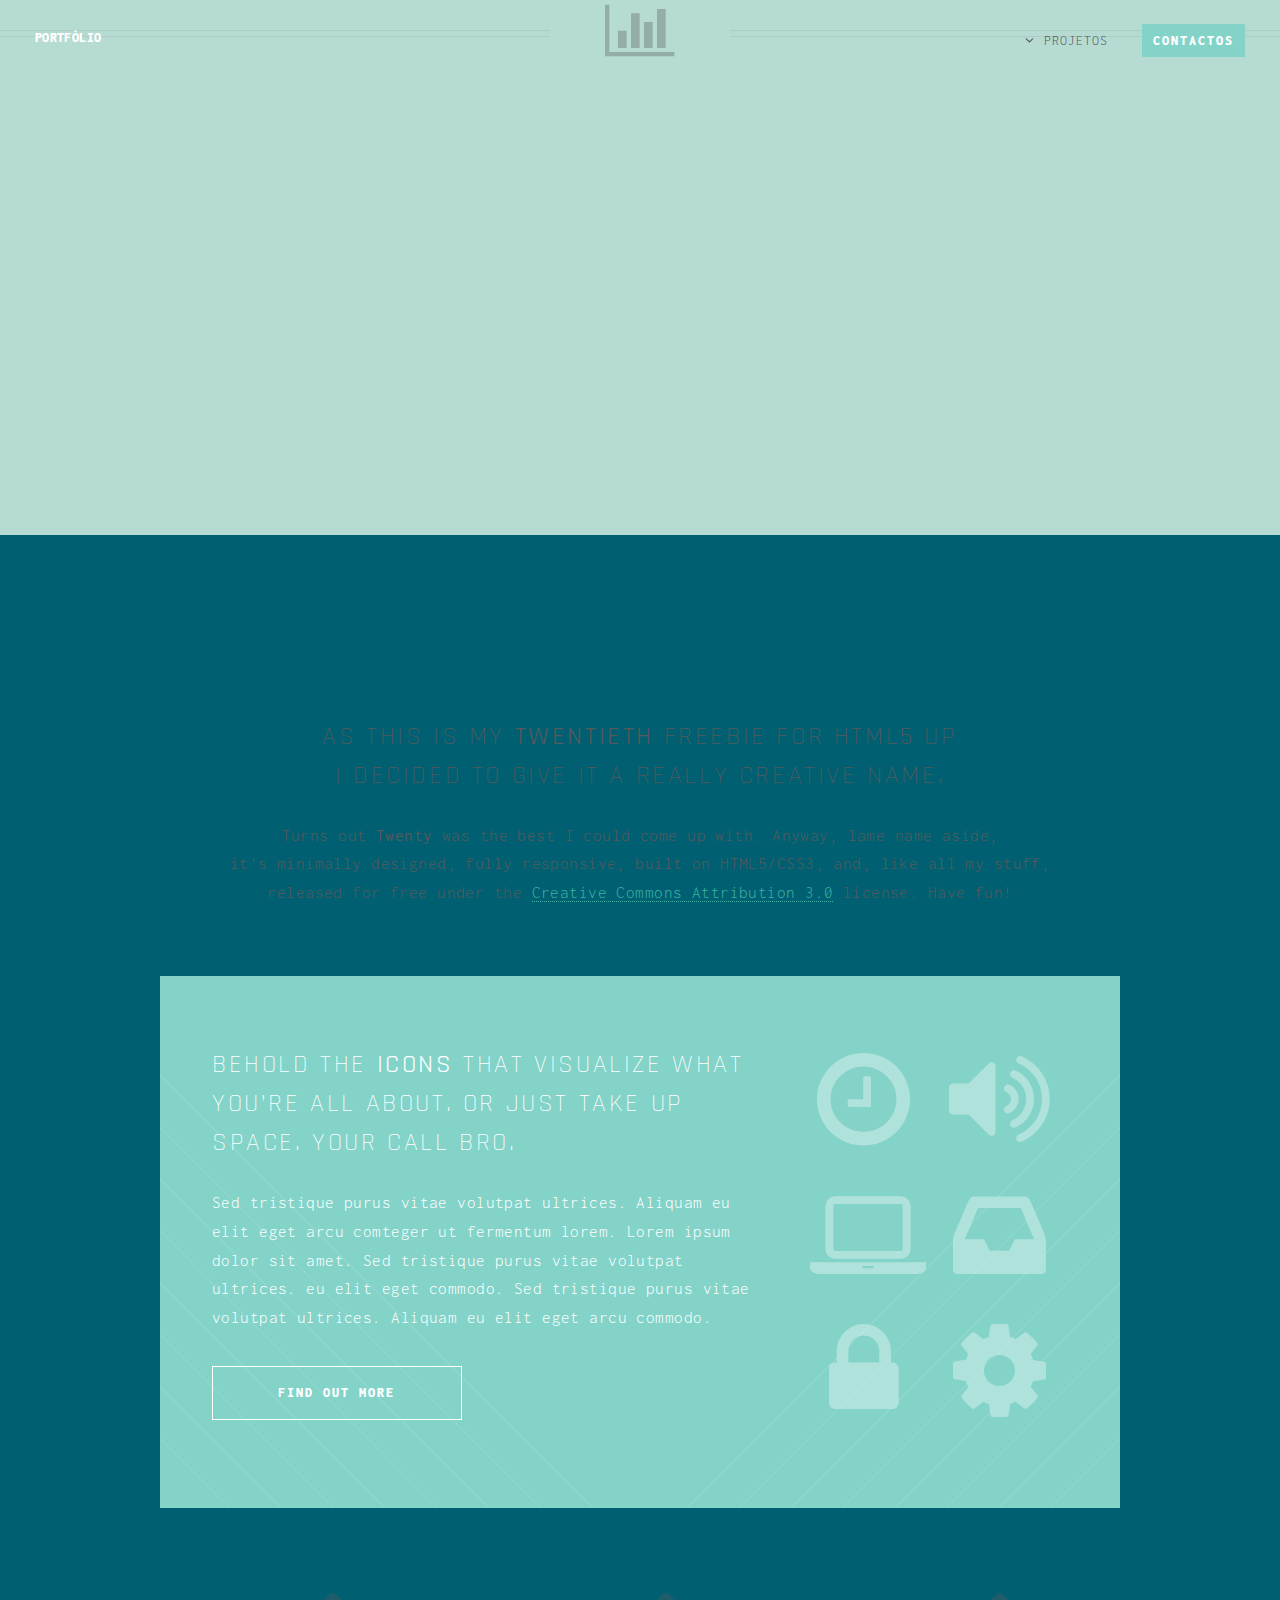
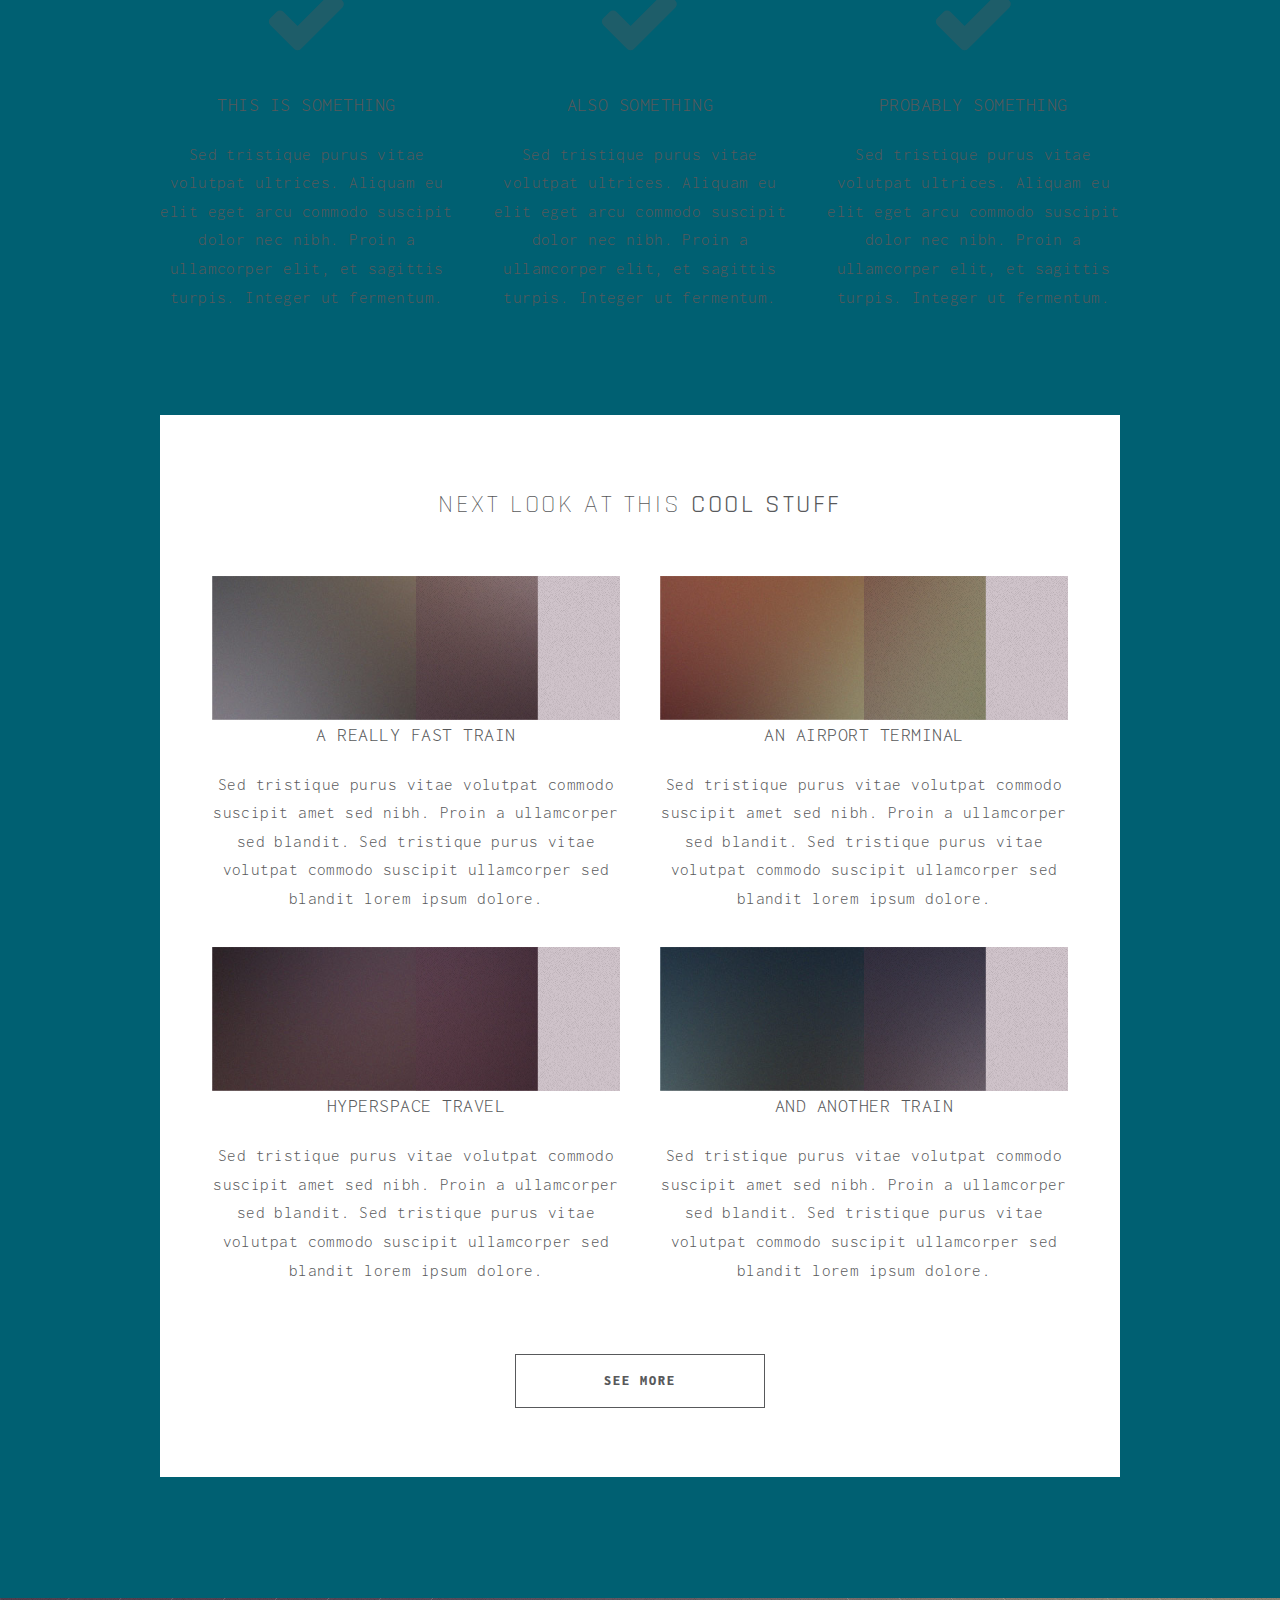
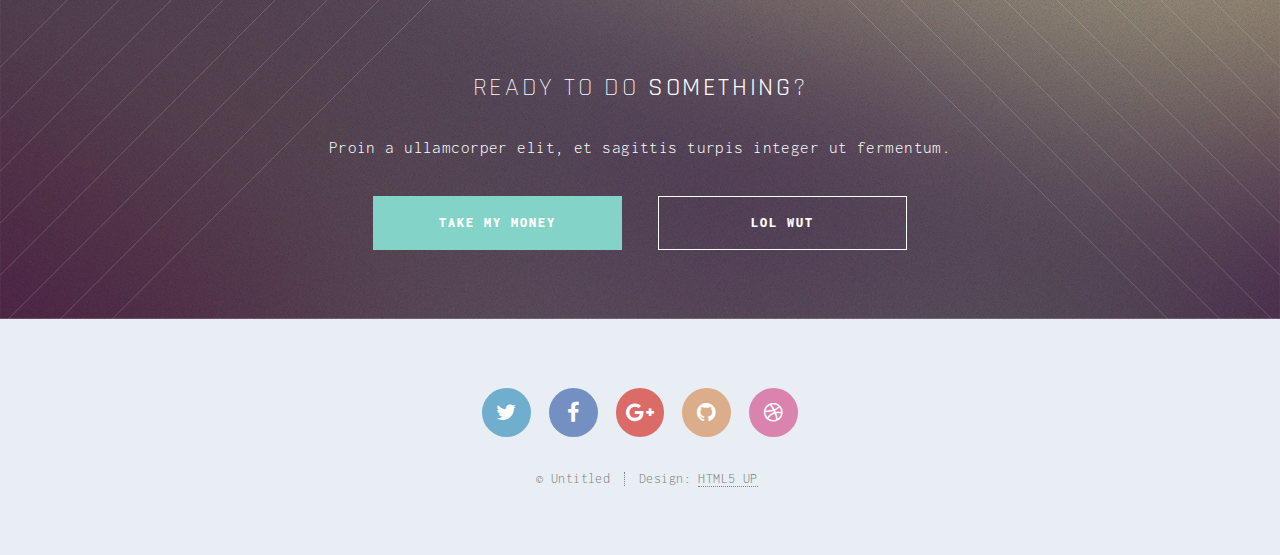
==== commit e63b2edc: "commit inicial" ====
--- a/index.html
+++ b/index.html
@@ -24,18 +24,19 @@
 							<li class="submenu">
 								<a href="#">Projetos</a>
 								<ul>
-									<li><a href="left-sidebar.html">Left Sidebar</a></li>
-									<li><a href="right-sidebar.html">Right Sidebar</a></li>
-									<li><a href="no-sidebar.html">No Sidebar</a></li>
-									<li><a href="contact.html">Contact</a></li>
+									<li><a href="Design de Interação.html">Design de Interação</a></li>
+									<li><a href="Design de produto.html">Design de Produto</a></li>
+									<li><a href="Design Gráfico.html">Design Gráfico</a></li>
+									<li><a href="Design de Comunicação.html">Design de Comunicação</a></li>
+									<li><a href="Fotografia.html">Fotografia</a></li>
 									<li class="submenu">
-										<a href="#">Submenu</a>
+
 										<ul>
-											<li><a href="#">Dolore Sed</a></li>
-											<li><a href="#">Consequat</a></li>
-											<li><a href="#">Lorem Magna</a></li>
-											<li><a href="#">Sed Magna</a></li>
-											<li><a href="#">Ipsum Nisl</a></li>
+
+
+
+
+
 										</ul>
 									</li>
 								</ul>
@@ -59,11 +60,11 @@
 						<header>
 							<h2>Vanessa</h2>
 						</header>
-						<p>This is <strong>Twenty</strong>, a free
+
 						<br />
 						responsive template
 						<br />
-						by <a href="http://html5up.net" target="_blank">HTML5 UP</a>.</p>
+
 						<footer>
 							<ul class="buttons stacked">
 								<li><a href="#main" class="button fit scrolly">Currículo</a></li>
--- a/assets/css/main.css
+++ b/assets/css/main.css
@@ -98,7 +98,7 @@
 		}
 
 	body, input, select, textarea {
-		color: #7c8081;
+		color: #58595b;
 		font-family: 'Lato', sans-serif;
 		font-size: 15pt;
 		font-weight: 300;
@@ -129,7 +129,6 @@
 	}
 
 	h1, h2, h3, h4, h5, h6 {
-		color: inherit;
 		font-weight: 300;
 		line-height: 1.75em;
 		margin-bottom: 1em;
@@ -137,7 +136,7 @@
 	}
 
 		h1 a, h2 a, h3 a, h4 a, h5 a, h6 a {
-			color: inherit;
+			color: #ffffff;
 			text-decoration: none;
 			border: 0;
 		}
@@ -1729,7 +1728,7 @@
 	header.special {
 		margin-bottom: 5em;
 		padding-top: 7em;
-		position: relative;
+		/*! position: relative; */
 		text-align: center;
 	}
 
@@ -1871,13 +1870,13 @@
 			}
 
 		.image.featured {
-			display: block;
+			/*! display: block; */
 			margin: 0 0 2em 0;
 		}
 
 			.image.featured img {
 				display: block;
-				width: 100%;
+				width: 80%;
 			}
 
 /* Icon */
@@ -2237,7 +2236,6 @@
 
 		.wrapper.style4 {
 			background: #fff;
-			color: inherit;
 			padding: 4em;
 		}
 
@@ -2392,7 +2390,6 @@
 			animation: none;
 			background: transparent;
 			box-shadow: none;
-			color: #fff;
 			padding: 2em 2.5em;
 			position: absolute;
 		}
@@ -2505,8 +2502,7 @@
 
 	#banner {
 		background-attachment: scroll, scroll, scroll, fixed;
-		background-color: #645862;
-		background-image: url("images/light-bl.svg"), url("images/light-br.svg"), url("images/overlay.png"), url("../../images/banner.jpg");
+		background-color: #b5dbd2;
 		background-position: bottom left, bottom right, top left, top center;
 		background-repeat: no-repeat, no-repeat, repeat, no-repeat;
 		background-size: 25em, 25em, auto, cover;
@@ -2572,8 +2568,9 @@
 /* Main */
 
 	#main {
-		background-image: url("images/dark-tl.svg"), url("images/dark-tr.svg"), url("images/dark-bl.svg"), url("images/dark-br.svg");
-		background-position: top left, top right, bottom left, bottom right;
+		background-color: #006072;
+		/*! background-image: url("images/dark-tl.svg"), url("images/dark-tr.svg"), url("images/dark-bl.svg"), url("images/dark-br.svg"); */
+		/*! background-position: top left, top right, bottom left, bottom right; */
 		background-repeat: no-repeat;
 		background-size: 25em;
 		padding: 7em 0;
--- a/assets/css/van.css
+++ b/assets/css/van.css
@@ -1,10 +1,12 @@
-@import url('https://fonts.googleapis.com/css?family=Black+Han+Sans|Roboto');
-
+@import url('https://fonts.googleapis.com/css?family=Inconsolata');
+@import url('https://fonts.googleapis.com/css?family=Inconsolata|Rajdhani');
 
   body, input, select, textarea {
-    font-family: 'Roboto', sans-serif;
+    font-family:'Inconsolata', monospace
   }
 
   h2{
-    font-family: 'Black Han Sans', sans-serif;  
+    font-family: 'Rajdhani', sans-serif
   }
+
+  h3 { font-family: 
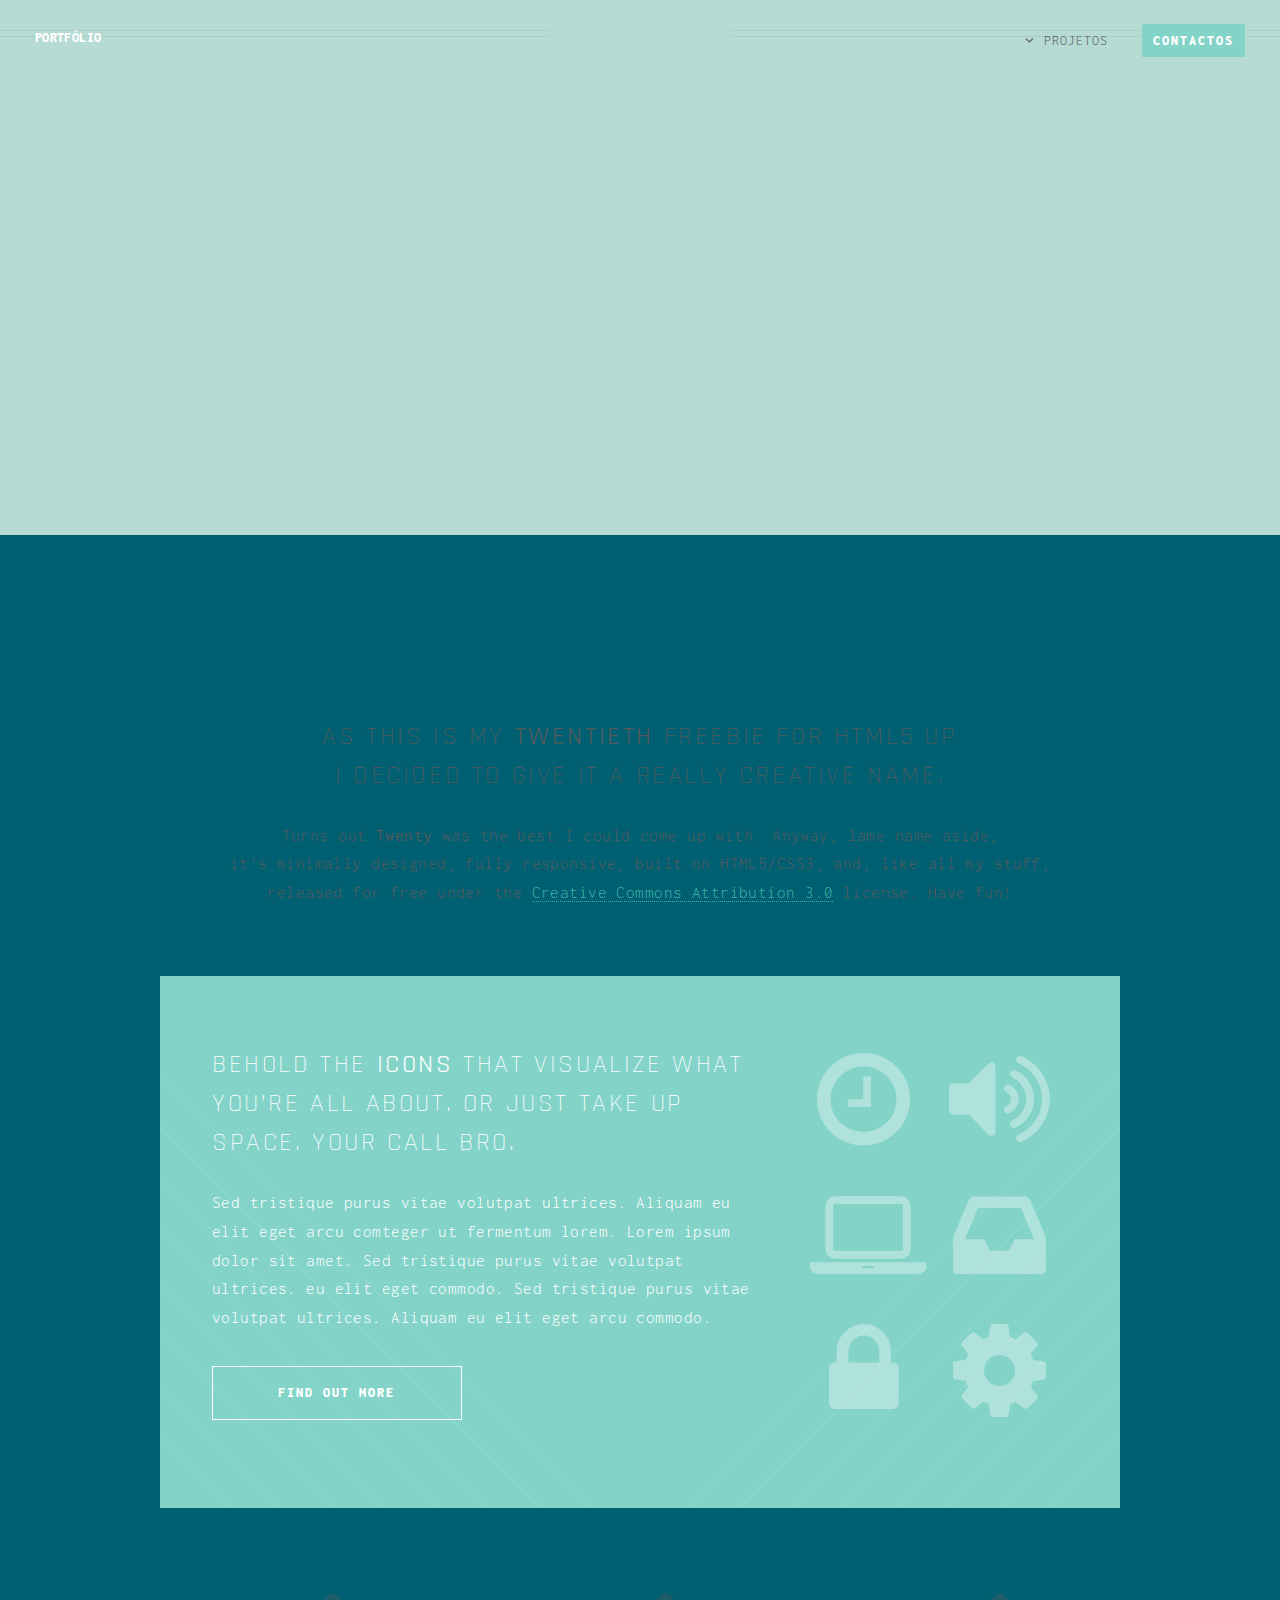
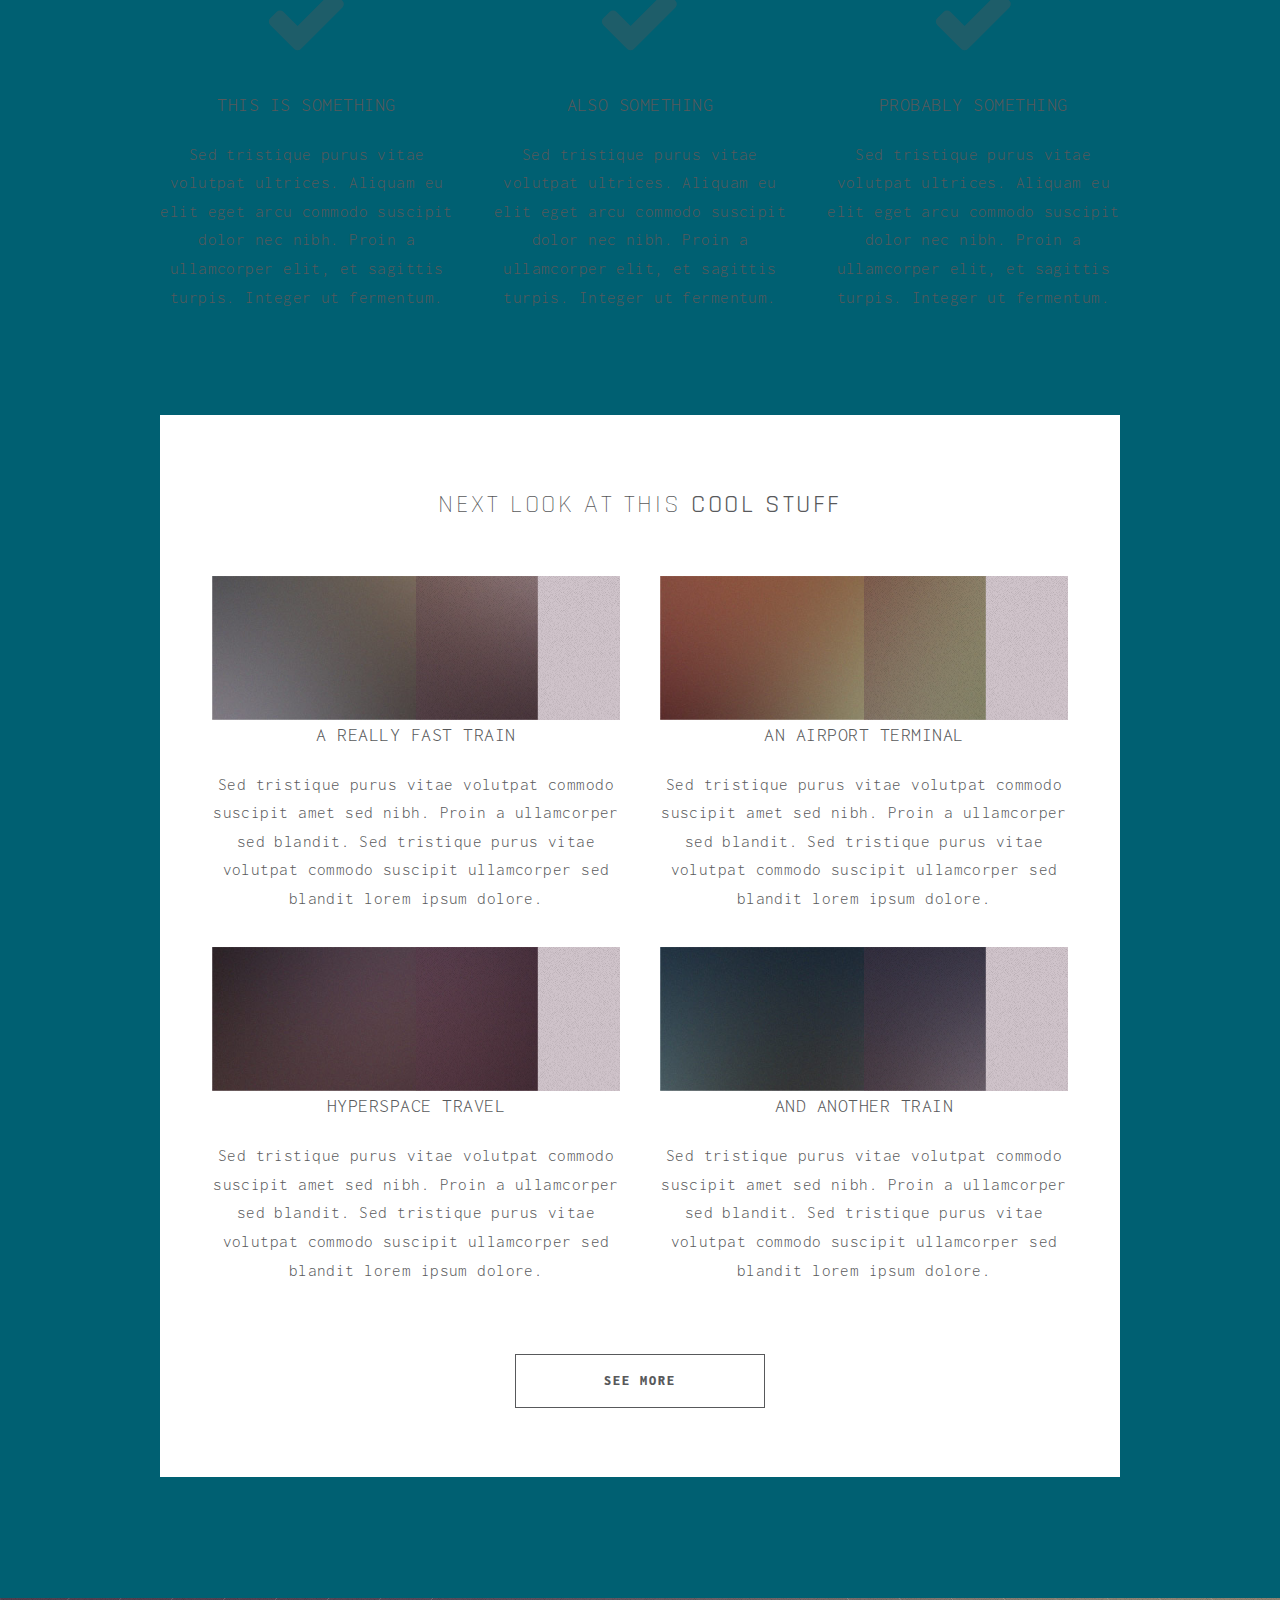
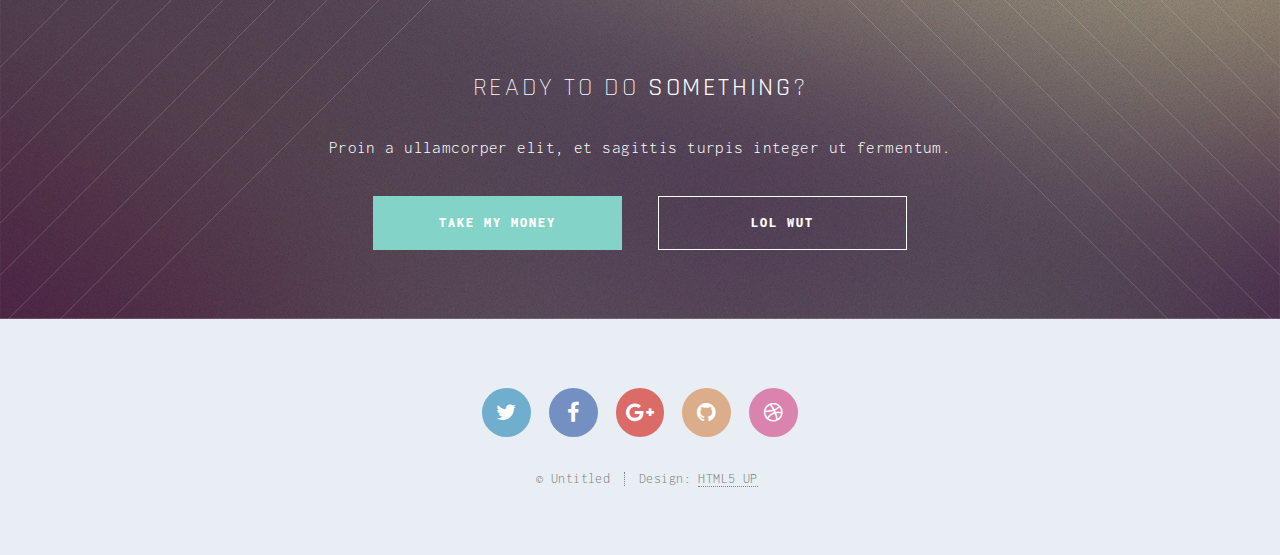
==== commit 5ef09a8d: "Update index.html" ====
--- a/index.html
+++ b/index.html
@@ -79,7 +79,7 @@
 				<article id="main">
 
 					<header class="special container">
-						<span class="icon fa-bar-chart-o"></span>
+			
 						<h2>As this is my <strong>twentieth</strong> freebie for HTML5 UP
 						<br />
 						I decided to give it a really creative name.</h2>
